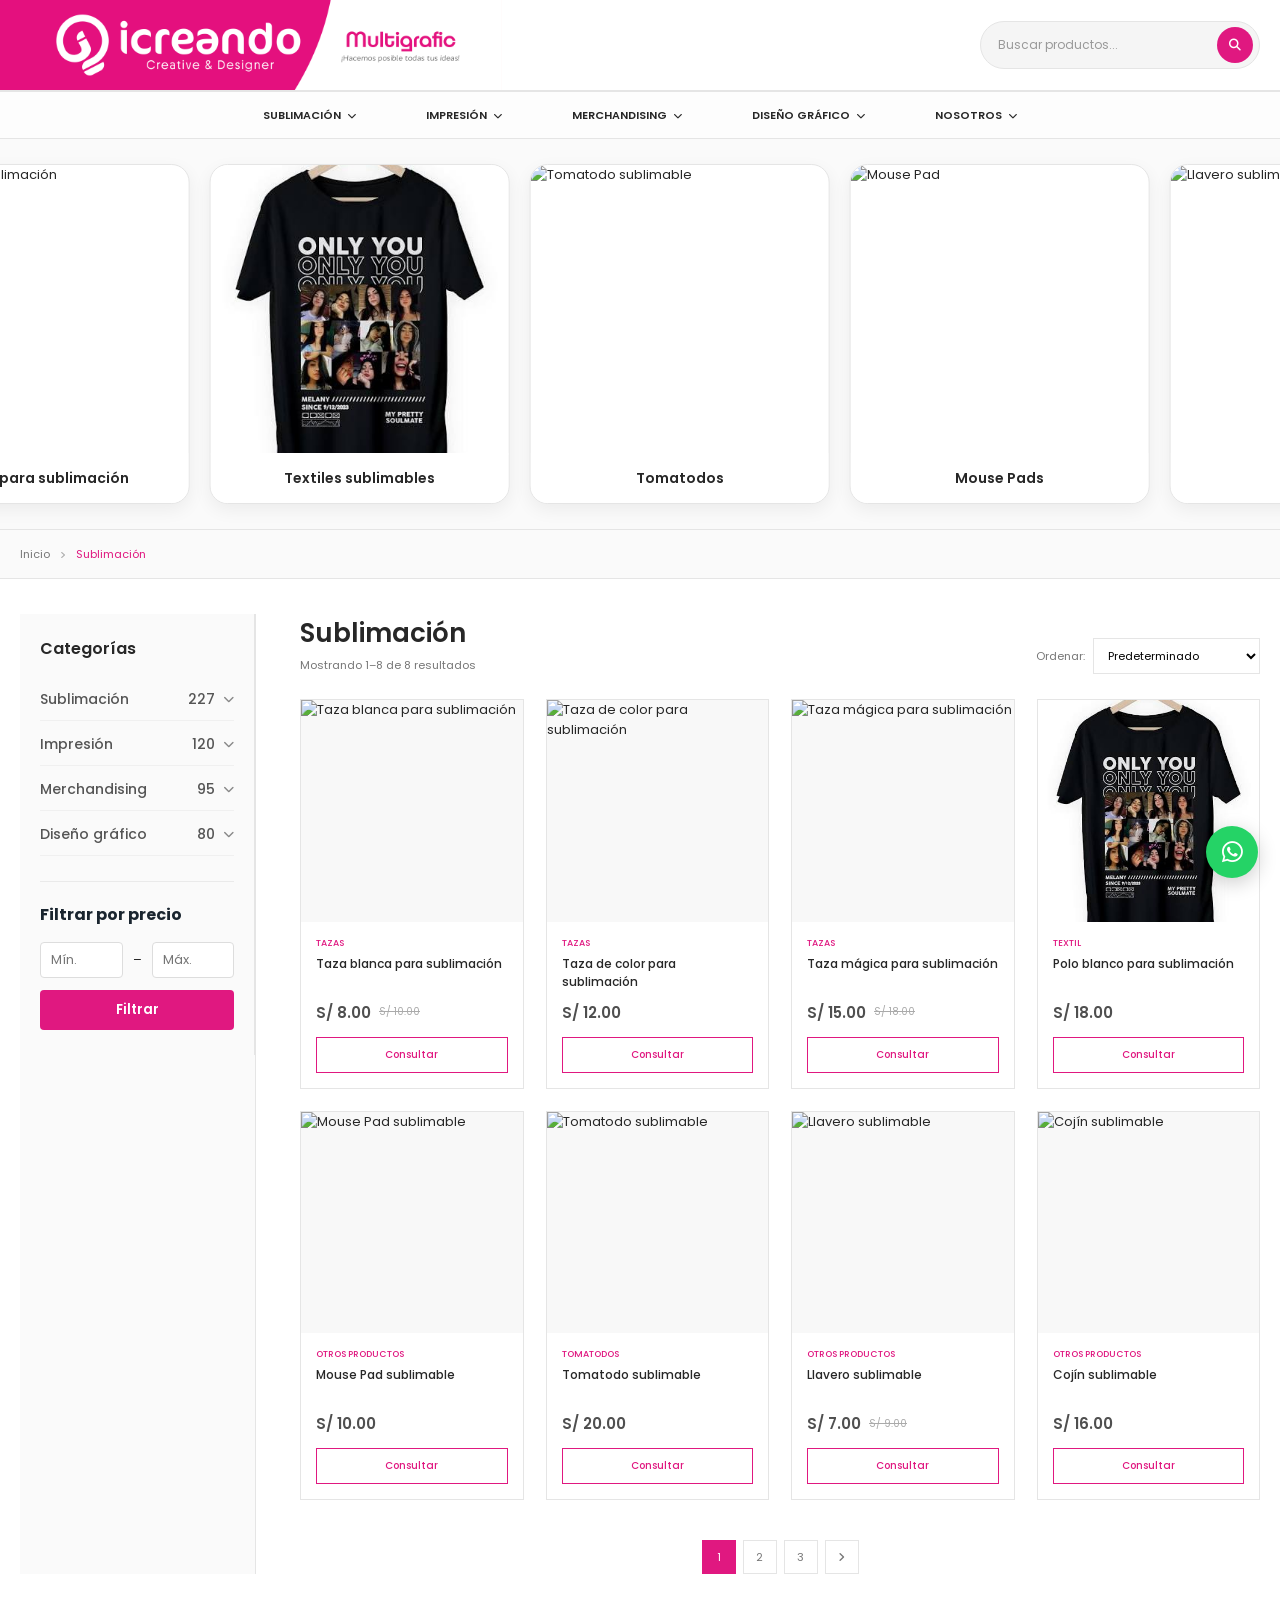
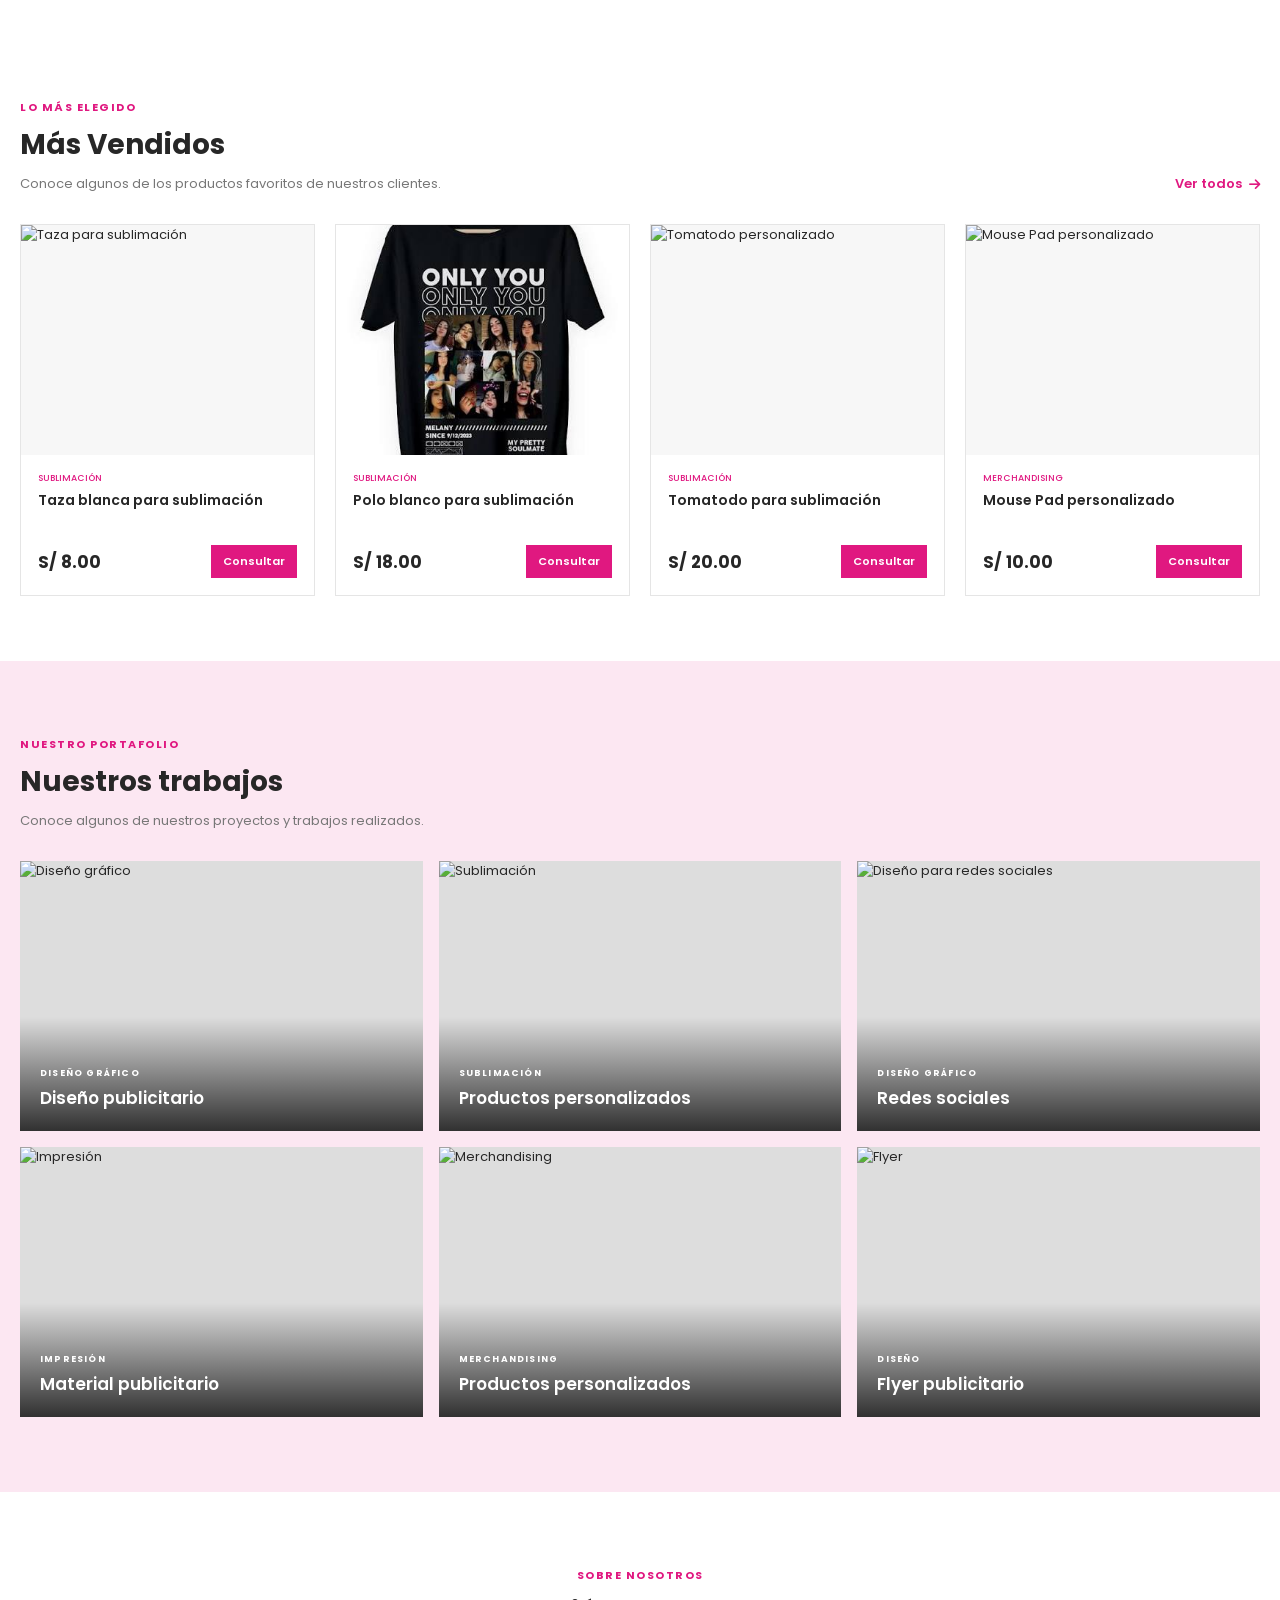
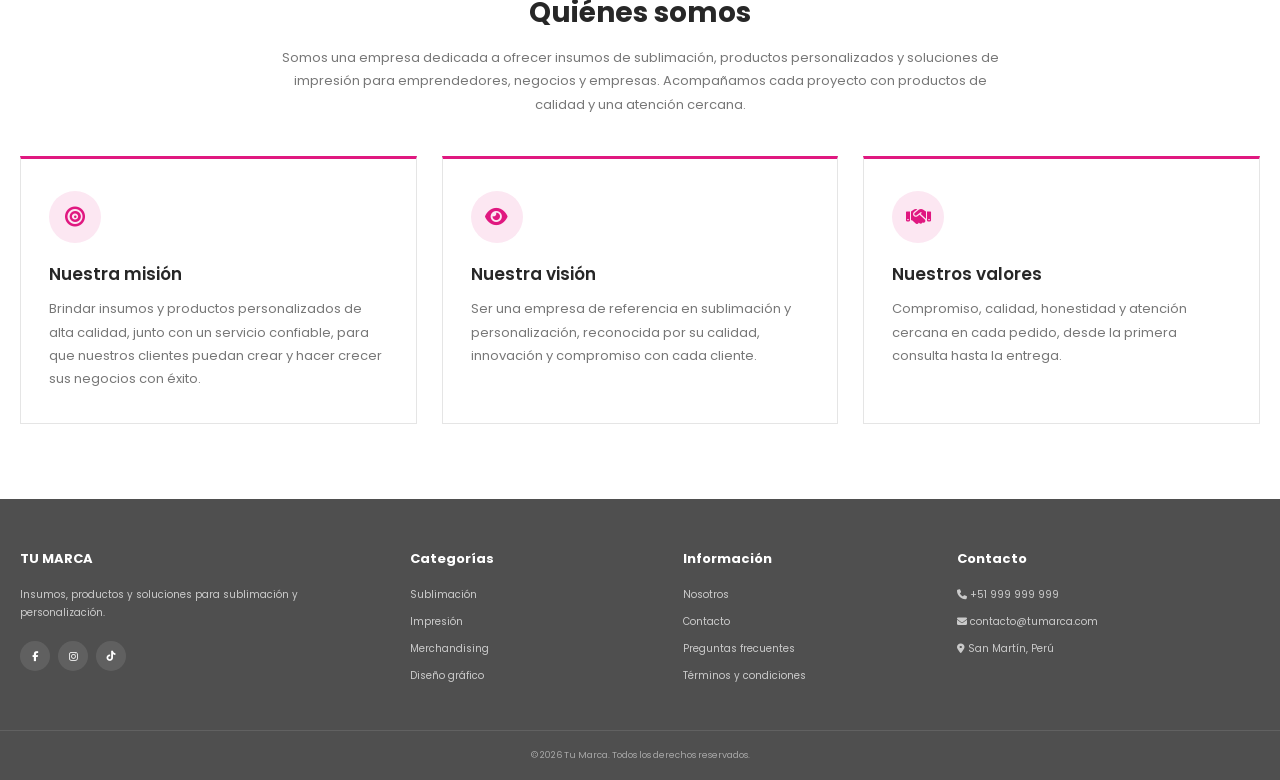
==== index.html @ 289fc84d "Rename index (2).html to index.html" ====
<!DOCTYPE html>
<html lang="es">

<head>
    <meta charset="UTF-8">
    <meta name="viewport" content="width=device-width, initial-scale=1.0">

    <title>Sublimación | Tu Marca</title>

    <!-- =====================================================
         GOOGLE FONTS
    ====================================================== -->
    <link rel="preconnect" href="https://fonts.googleapis.com">
    <link rel="preconnect" href="https://fonts.gstatic.com" crossorigin>

    <link
        href="https://fonts.googleapis.com/css2?family=Poppins:wght@300;400;500;600;700&display=swap"
        rel="stylesheet"
    >

    <!-- =====================================================
         FONT AWESOME
    ====================================================== -->
    <link
        rel="stylesheet"
        href="https://cdnjs.cloudflare.com/ajax/libs/font-awesome/6.5.2/css/all.min.css"
    >

    <!-- =====================================================
         CSS
    ====================================================== -->
    <link rel="stylesheet" href="style.css">
</head>


<body>

<!-- =====================================================
     HEADER
===================================================== -->

<header class="header">

    <div class="container header-content-simple">

        <a href="#" class="logo">
            <img
                src="Banner-03.jpg (1).jpeg"
                alt="Tu Marca"
            >
        </a>

        <div class="header-actions">

            <div class="search-box">

                <input
                    type="text"
                    id="searchInput"
                    placeholder="Buscar productos..."
                    autocomplete="off"
                >

                <button
                    id="openSearch"
                    class="search-button"
                    type="button"
                    aria-label="Buscar"
                >
                    <i class="fa-solid fa-magnifying-glass"></i>
                </button>

            </div>

        </div>

    </div>

</header>


<!-- =====================================================
     MENÚ PRINCIPAL
===================================================== -->

<button class="mobile-menu-btn" id="mobileMenuBtn" type="button" aria-label="Abrir menú">
    <i class="fa-solid fa-bars"></i>
</button>

<nav class="main-nav" id="mainNav">

    <!-- CABECERA DEL PANEL MÓVIL: buscador + cerrar -->

    <div class="drawer-top">

        <form class="drawer-search" id="drawerSearchForm" role="search">

            <input
                type="search"
                id="drawerSearchInput"
                placeholder="Buscar productos..."
                autocomplete="off"
                aria-label="Buscar productos"
            >

            <button type="submit" aria-label="Buscar">
                <i class="fa-solid fa-magnifying-glass"></i>
            </button>

        </form>

        <button
            type="button"
            class="drawer-close"
            id="drawerClose"
            aria-label="Cerrar menú"
        >
            <i class="fa-solid fa-xmark"></i>
        </button>

    </div>


    <!-- SUBLIMACIÓN -->

    <div class="nav-dropdown">

        <a href="#" class="dropdown-toggle">
            SUBLIMACIÓN
            <i class="fa-solid fa-chevron-down"></i>
        </a>

        <div class="dropdown-menu">

            <a href="#" data-category="tazas">
                Tazas blancas y de color
            </a>

            <a href="#" data-category="textil">
                Productos textiles
            </a>

            <a href="#" data-category="tomatodos">
                Tomatodos
            </a>

            <a href="#" data-category="otros">
                Otros productos
            </a>

        </div>

    </div>


    <!-- IMPRESIÓN -->

    <div class="nav-dropdown">

        <a href="#" class="dropdown-toggle">
            IMPRESIÓN
            <i class="fa-solid fa-chevron-down"></i>
        </a>

        <div class="dropdown-menu">

            <a href="#" data-category="tarjetas">
                Tarjetas
            </a>

            <a href="#" data-category="flyers">
                Flyers
            </a>

            <a href="#" data-category="banners">
                Banners
            </a>

            <a href="#" data-category="stickers">
                Stickers
            </a>

        </div>

    </div>


    <!-- MERCHANDISING -->

    <div class="nav-dropdown">

        <a href="#" class="dropdown-toggle">
            MERCHANDISING
            <i class="fa-solid fa-chevron-down"></i>
        </a>

        <div class="dropdown-menu">

            <a href="#" data-category="llaveros">
                Llaveros
            </a>

            <a href="#" data-category="pines">
                Pines y botones
            </a>

            <a href="#" data-category="mousepads">
                Mouse Pads
            </a>

            <a href="#" data-category="merchandising">
                Otros productos
            </a>

        </div>

    </div>


    <!-- DISEÑO GRÁFICO -->

    <div class="nav-dropdown">

        <a href="#" class="dropdown-toggle">
            DISEÑO GRÁFICO
            <i class="fa-solid fa-chevron-down"></i>
        </a>

        <div class="dropdown-menu">

            <a href="#" data-category="logos">
                Logos
            </a>

            <a href="#" data-category="publicidad">
                Publicidad
            </a>

            <a href="#" data-category="redes-sociales">
                Redes sociales
            </a>

            <a href="#" data-category="editorial">
                Diseño editorial
            </a>

        </div>

    </div>

    <!-- NOSOTROS -->

    <div class="nav-dropdown">

        <a href="#nosotros" class="dropdown-toggle" data-scroll="nosotros">
            NOSOTROS
            <i class="fa-solid fa-chevron-down"></i>
        </a>

        <div class="dropdown-menu">

            <a href="#nosotros" data-scroll="nosotros">
                Quiénes somos
            </a>

            <a href="#mision" data-scroll="mision">
                Nuestra misión
            </a>

            <a href="#vision" data-scroll="vision">
                Nuestra visión
            </a>

        </div>

    </div>


    <!-- REDES SOCIALES (solo visibles en el panel móvil) -->

    <div class="drawer-social">

        <a href="#" aria-label="Facebook">
            <i class="fa-brands fa-facebook-f"></i>
        </a>

        <a href="#" aria-label="Instagram">
            <i class="fa-brands fa-instagram"></i>
        </a>

        <a href="#" aria-label="TikTok">
            <i class="fa-brands fa-tiktok"></i>
        </a>

    </div>

</nav>

<!-- Fondo oscuro detrás del panel móvil -->
<div class="menu-overlay" id="menuOverlay"></div>



<!-- =====================================================
     PANEL DE BÚSQUEDA
===================================================== -->

<div class="search-panel" id="searchPanel">

    <div class="container search-container">

        <div class="search-input-wrapper">

            <i class="fa-solid fa-magnifying-glass"></i>

            <input
                type="text"
                id="searchPanelInput"
                placeholder="Buscar producto..."
                autocomplete="off"
            >

        </div>

        <button
            id="closeSearch"
            type="button"
            aria-label="Cerrar búsqueda"
        >
            <i class="fa-solid fa-xmark"></i>
        </button>

    </div>

    <div
        class="container search-results"
        id="searchResults"
    ></div>

</div>


<!-- =====================================================
     REEL DE PRODUCTOS
===================================================== -->

<section class="products-reel-section">

    <div class="reel-track">

        <div class="reel-item">
            <img
                src="https://loremflickr.com/600/600/mug,printing"
                alt="Taza para sublimación"
            >
            <span>Tazas para sublimación</span>
        </div>

        <div class="reel-item">
            <img
                src="images.jpeg"
                alt="Polo sublimable"
            >
            <span>Textiles sublimables</span>
        </div>

        <div class="reel-item">
            <img
                src="https://copex.com.pe/wp-content/uploads/2025/03/01-00081.jpg"
                alt="Tomatodo sublimable"
            >
            <span>Tomatodos</span>
        </div>

        <div class="reel-item">
            <img
                src="https://loremflickr.com/600/600/mousepad,computer"
                alt="Mouse Pad"
            >
            <span>Mouse Pads</span>
        </div>

        <div class="reel-item">
            <img
                src="https://loremflickr.com/600/600/keychain,printing"
                alt="Llavero sublimable"
            >
            <span>Llaveros</span>
        </div>

        <div class="reel-item">
            <img
                src="https://loremflickr.com/600/600/printing,machine"
                alt="Máquina de sublimación"
            >
            <span>Máquinas de sublimación</span>
        </div>


        <!-- DUPLICADOS -->

        <div class="reel-item">
            <img
                src="https://loremflickr.com/600/600/mug,printing"
                alt="Taza para sublimación"
            >
            <span>Tazas para sublimación</span>
        </div>

        <div class="reel-item">
            <img
                src="https://loremflickr.com/600/600/tshirt,printing"
                alt="Polo sublimable"
            >
            <span>Textiles sublimables</span>
        </div>

        <div class="reel-item">
            <img
                src="https://loremflickr.com/600/600/waterbottle,printing"
                alt="Tomatodo sublimable"
            >
            <span>Tomatodos</span>
        </div>

        <div class="reel-item">
            <img
                src="https://loremflickr.com/600/600/mousepad,computer"
                alt="Mouse Pad"
            >
            <span>Mouse Pads</span>
        </div>

        <div class="reel-item">
            <img
                src="https://loremflickr.com/600/600/keychain,printing"
                alt="Llavero sublimable"
            >
            <span>Llaveros</span>
        </div>

        <div class="reel-item">
            <img
                src="https://loremflickr.com/600/600/printing,machine"
                alt="Máquina de sublimación"
            >
            <span>Máquinas de sublimación</span>
        </div>

    </div>

</section>


<!-- =====================================================
     BREADCRUMB
===================================================== -->

<section class="breadcrumb-section">

    <div class="container breadcrumb">

        <a href="#">
            Inicio
        </a>

        <i class="fa-solid fa-angle-right"></i>

        <span>
            Sublimación
        </span>

    </div>

</section>


<!-- =====================================================
     CONTENIDO PRINCIPAL
===================================================== -->

<main class="container main-layout">


    <!-- =================================================
         SIDEBAR
    ================================================== -->

    <aside class="sidebar">

        <h3>
            Categorías
        </h3>


        <ul class="category-list">

            <!-- SUBLIMACIÓN -->

            <li class="category-parent">

                <div class="category-toggle">

                    <span>Sublimación</span>

                    <span>227</span>

                    <i class="fa-solid fa-chevron-down toggle-arrow"></i>

                </div>

                <ul class="sub-category-list">

                    <li>
                        <a href="#" data-category="tazas">
                            Tazas blancas y de color
                            <span>35</span>
                        </a>
                    </li>

                    <li>
                        <a href="#" data-category="textil">
                            Productos textiles
                            <span>28</span>
                        </a>
                    </li>

                    <li>
                        <a href="#" data-category="tomatodos">
                            Tomatodos
                            <span>17</span>
                        </a>
                    </li>

                    <li>
                        <a href="#" data-category="otros">
                            Otros productos
                            <span>42</span>
                        </a>
                    </li>

                </ul>

            </li>


            <!-- IMPRESIÓN -->

            <li class="category-parent">

                <div class="category-toggle">

                    <span>Impresión</span>

                    <span>120</span>

                    <i class="fa-solid fa-chevron-down toggle-arrow"></i>

                </div>

                <ul class="sub-category-list">

                    <li>
                        <a href="#" data-category="tarjetas">
                            Tarjetas
                            <span>25</span>
                        </a>
                    </li>

                    <li>
                        <a href="#" data-category="flyers">
                            Flyers
                            <span>30</span>
                        </a>
                    </li>

                    <li>
                        <a href="#" data-category="banners">
                            Banners
                            <span>20</span>
                        </a>
                    </li>

                    <li>
                        <a href="#" data-category="stickers">
                            Stickers
                            <span>45</span>
                        </a>
                    </li>

                </ul>

            </li>


            <!-- MERCHANDISING -->

            <li class="category-parent">

                <div class="category-toggle">

                    <span>Merchandising</span>

                    <span>95</span>

                    <i class="fa-solid fa-chevron-down toggle-arrow"></i>

                </div>

                <ul class="sub-category-list">

                    <li>
                        <a href="#" data-category="llaveros">
                            Llaveros
                            <span>20</span>
                        </a>
                    </li>

                    <li>
                        <a href="#" data-category="pines">
                            Pines y botones
                            <span>18</span>
                        </a>
                    </li>

                    <li>
                        <a href="#" data-category="mousepads">
                            Mouse Pads
                            <span>22</span>
                        </a>
                    </li>

                    <li>
                        <a href="#" data-category="merchandising">
                            Otros productos
                            <span>35</span>
                        </a>
                    </li>

                </ul>

            </li>


            <!-- DISEÑO GRÁFICO -->

            <li class="category-parent">

                <div class="category-toggle">

                    <span>Diseño gráfico</span>

                    <span>80</span>

                    <i class="fa-solid fa-chevron-down toggle-arrow"></i>

                </div>

                <ul class="sub-category-list">

                    <li>
                        <a href="#" data-category="logos">
                            Logos
                            <span>20</span>
                        </a>
                    </li>

                    <li>
                        <a href="#" data-category="publicidad">
                            Publicidad
                            <span>25</span>
                        </a>
                    </li>

                    <li>
                        <a href="#" data-category="redes-sociales">
                            Redes sociales
                            <span>20</span>
                        </a>
                    </li>

                    <li>
                        <a href="#" data-category="editorial">
                            Diseño editorial
                            <span>15</span>
                        </a>
                    </li>

                </ul>

            </li>

        </ul>


        <!-- =================================================
             FILTRO POR PRECIO
        ================================================== -->

        <div class="price-filter-section">

            <h3>
                Filtrar por precio
            </h3>

            <div class="price-inputs">

                <input
                    type="number"
                    id="priceMin"
                    placeholder="Mín."
                >

                <span>–</span>

                <input
                    type="number"
                    id="priceMax"
                    placeholder="Máx."
                >

            </div>

            <button
                type="button"
                id="filterPriceBtn"
                class="btn-filtrar"
            >
                Filtrar
            </button>

        </div>

    </aside>


    <!-- =================================================
         PRODUCTOS
    ================================================== -->

    <section class="products-section">

        <!-- ENCABEZADO -->

        <div class="category-header">

            <div>

                <h1>
                    Sublimación
                </h1>

                <p id="resultsCount">
                    Mostrando productos
                </p>

            </div>

            <div class="sort-box">

                <label for="sortProducts">
                    Ordenar:
                </label>

                <select id="sortProducts">

                    <option value="default">
                        Predeterminado
                    </option>

                    <option value="price-low">
                        Precio: menor a mayor
                    </option>

                    <option value="price-high">
                        Precio: mayor a menor
                    </option>

                    <option value="name">
                        Nombre
                    </option>

                </select>

            </div>

        </div>


        <!-- GRID DE PRODUCTOS -->

        <div
            class="products-grid"
            id="productsGrid"
        >

            <!-- PRODUCTO 1 -->

            <article
                class="product-card"
                data-category="tazas"
                data-price="8"
                data-name="Taza blanca para sublimación"
            >

                <div class="product-image">

                    <img
                        src="https://loremflickr.com/800/800/mug,white"
                        alt="Taza blanca para sublimación"
                    >

                </div>

                <div class="product-info">

                    <span class="product-category">
                        Tazas
                    </span>

                    <h2>
                        Taza blanca para sublimación
                    </h2>

                    <div class="product-price">

                        <strong>
                            S/ 8.00
                        </strong>

                        <del>
                            S/ 10.00
                        </del>

                    </div>

                    <button
                        class="consult-button"
                        onclick="consultProduct('Taza blanca para sublimación')"
                    >
                        Consultar
                    </button>

                </div>

            </article>


            <!-- PRODUCTO 2 -->

            <article
                class="product-card"
                data-category="tazas"
                data-price="12"
                data-name="Taza de color para sublimación"
            >

                <div class="product-image">

                    <img
                        src="https://loremflickr.com/800/800/mug,colorful"
                        alt="Taza de color para sublimación"
                    >

                </div>

                <div class="product-info">

                    <span class="product-category">
                        Tazas
                    </span>

                    <h2>
                        Taza de color para sublimación
                    </h2>

                    <div class="product-price">

                        <strong>
                            S/ 12.00
                        </strong>

                    </div>

                    <button
                        class="consult-button"
                        onclick="consultProduct('Taza de color para sublimación')"
                    >
                        Consultar
                    </button>

                </div>

            </article>


            <!-- PRODUCTO 3 -->

            <article
                class="product-card"
                data-category="tazas"
                data-price="15"
                data-name="Taza mágica para sublimación"
            >

                <div class="product-image">

                    <img
                        src="https://loremflickr.com/800/800/mug,black"
                        alt="Taza mágica para sublimación"
                    >

                </div>

                <div class="product-info">

                    <span class="product-category">
                        Tazas
                    </span>

                    <h2>
                        Taza mágica para sublimación
                    </h2>

                    <div class="product-price">

                        <strong>
                            S/ 15.00
                        </strong>

                        <del>
                            S/ 18.00
                        </del>

                    </div>

                    <button
                        class="consult-button"
                        onclick="consultProduct('Taza mágica para sublimación')"
                    >
                        Consultar
                    </button>

                </div>

            </article>


            <!-- PRODUCTO 4 -->

            <article
                class="product-card"
                data-category="textil"
                data-price="18"
                data-name="Polo blanco para sublimación"
            >

                <div class="product-image">

                    <img
                        src="images.jpeg"
                        alt="Polo blanco para sublimación"
                    >

                </div>

                <div class="product-info">

                    <span class="product-category">
                        Textil
                    </span>

                    <h2>
                        Polo blanco para sublimación
                    </h2>

                    <div class="product-price">

                        <strong>
                            S/ 18.00
                        </strong>

                    </div>

                    <button
                        class="consult-button"
                        onclick="consultProduct('Polo blanco para sublimación')"
                    >
                        Consultar
                    </button>

                </div>

            </article>


            <!-- PRODUCTO 5 -->

            <article
                class="product-card"
                data-category="otros"
                data-price="10"
                data-name="Mouse Pad sublimable"
            >

                <div class="product-image">

                    <img
                        src="https://loremflickr.com/800/800/mousepad,computer"
                        alt="Mouse Pad sublimable"
                    >

                </div>

                <div class="product-info">

                    <span class="product-category">
                        Otros productos
                    </span>

                    <h2>
                        Mouse Pad sublimable
                    </h2>

                    <div class="product-price">

                        <strong>
                            S/ 10.00
                        </strong>

                    </div>

                    <button
                        class="consult-button"
                        onclick="consultProduct('Mouse Pad sublimable')"
                    >
                        Consultar
                    </button>

                </div>

            </article>


            <!-- PRODUCTO 6 -->

            <article
                class="product-card"
                data-category="tomatodos"
                data-price="20"
                data-name="Tomatodo sublimable"
            >

                <div class="product-image">

                    <img
                        src="https://loremflickr.com/800/800/waterbottle,printing"
                        alt="Tomatodo sublimable"
                    >

                </div>

                <div class="product-info">

                    <span class="product-category">
                        Tomatodos
                    </span>

                    <h2>
                        Tomatodo sublimable
                    </h2>

                    <div class="product-price">

                        <strong>
                            S/ 20.00
                        </strong>

                    </div>

                    <button
                        class="consult-button"
                        onclick="consultProduct('Tomatodo sublimable')"
                    >
                        Consultar
                    </button>

                </div>

            </article>


            <!-- PRODUCTO 7 -->

            <article
                class="product-card"
                data-category="otros"
                data-price="7"
                data-name="Llavero sublimable"
            >

                <div class="product-image">

                    <img
                        src="https://loremflickr.com/800/800/keychain,printing"
                        alt="Llavero sublimable"
                    >

                </div>

                <div class="product-info">

                    <span class="product-category">
                        Otros productos
                    </span>

                    <h2>
                        Llavero sublimable
                    </h2>

                    <div class="product-price">

                        <strong>
                            S/ 7.00
                        </strong>

                        <del>
                            S/ 9.00
                        </del>

                    </div>

                    <button
                        class="consult-button"
                        onclick="consultProduct('Llavero sublimable')"
                    >
                        Consultar
                    </button>

                </div>

            </article>


            <!-- PRODUCTO 8 -->

            <article
                class="product-card"
                data-category="otros"
                data-price="16"
                data-name="Cojín sublimable"
            >

                <div class="product-image">

                    <img
                        src="https://loremflickr.com/800/800/pillow,printing"
                        alt="Cojín sublimable"
                    >

                </div>

                <div class="product-info">

                    <span class="product-category">
                        Otros productos
                    </span>

                    <h2>
                        Cojín sublimable
                    </h2>

                    <div class="product-price">

                        <strong>
                            S/ 16.00
                        </strong>

                    </div>

                    <button
                        class="consult-button"
                        onclick="consultProduct('Cojín sublimable')"
                    >
                        Consultar
                    </button>

                </div>

            </article>

        </div>


        <!-- =================================================
             MODAL DE VISTA PREVIA
        ================================================== -->

        <div
            class="quick-view-modal"
            id="quickViewModal"
        >

            <div
                class="modal-overlay"
                id="closeModalOverlay"
            ></div>

            <div class="modal-content">

                <button
                    class="modal-close"
                    id="closeModalBtn"
                    type="button"
                    aria-label="Cerrar"
                >
                    <i class="fa-solid fa-xmark"></i>
                </button>

                <div
                    class="modal-body"
                    id="modalBodyContent"
                ></div>

            </div>

        </div>


        <!-- =================================================
             PAGINACIÓN
        ================================================== -->

        <div class="pagination">

            <button class="active">
                1
            </button>

            <button>
                2
            </button>

            <button>
                3
            </button>

            <button>
                <i class="fa-solid fa-angle-right"></i>
            </button>

        </div>

    </section>

</main>


<!-- =====================================================
     MÁS VENDIDOS
===================================================== -->

<section class="featured-section">

    <div class="container">

        <div class="featured-header">

            <div>

                <span class="section-label">
                    LO MÁS ELEGIDO
                </span>

                <h2>
                    Más Vendidos
                </h2>

                <p>
                    Conoce algunos de los productos favoritos de nuestros clientes.
                </p>

            </div>

            <a href="#" class="view-all">

                Ver todos

                <i class="fa-solid fa-arrow-right"></i>

            </a>

        </div>


        <div class="featured-products">


            <!-- PRODUCTO DESTACADO 1 -->

            <div class="featured-card">

                <div class="featured-image">

                    <img
                        src="mug.jpg"
                        alt="Taza para sublimación"
                    >

                </div>

                <div class="featured-info">

                    <span class="product-category">
                        SUBLIMACIÓN
                    </span>

                    <h3>
                        Taza blanca para sublimación
                    </h3>

                    <div class="featured-bottom">

                        <strong>
                            S/ 8.00
                        </strong>

                        <button
                            onclick="consultProduct('Taza blanca para sublimación')"
                        >
                            Consultar
                        </button>

                    </div>

                </div>

            </div>


            <!-- PRODUCTO DESTACADO 2 -->

            <div class="featured-card">

                <div class="featured-image">

                    <img
                        src="images.jpeg"
                        alt="Polo para sublimación"
                    >

                </div>

                <div class="featured-info">

                    <span class="product-category">
                        SUBLIMACIÓN
                    </span>

                    <h3>
                        Polo blanco para sublimación
                    </h3>

                    <div class="featured-bottom">

                        <strong>
                            S/ 18.00
                        </strong>

                        <button
                            onclick="consultProduct('Polo blanco para sublimación')"
                        >
                            Consultar
                        </button>

                    </div>

                </div>

            </div>


            <!-- PRODUCTO DESTACADO 3 -->

            <div class="featured-card">

                <div class="featured-image">

                    <img
                        src="copex.jpg"
                        alt="Tomatodo personalizado"
                    >

                </div>

                <div class="featured-info">

                    <span class="product-category">
                        SUBLIMACIÓN
                    </span>

                    <h3>
                        Tomatodo para sublimación
                    </h3>

                    <div class="featured-bottom">

                        <strong>
                            S/ 20.00
                        </strong>

                        <button
                            onclick="consultProduct('Tomatodo para sublimación')"
                        >
                            Consultar
                        </button>

                    </div>

                </div>

            </div>


            <!-- PRODUCTO DESTACADO 4 -->

            <div class="featured-card">

                <div class="featured-image">

                    <img
                        src="mousepad.jpg"
                        alt="Mouse Pad personalizado"
                    >

                </div>

                <div class="featured-info">

                    <span class="product-category">
                        MERCHANDISING
                    </span>

                    <h3>
                        Mouse Pad personalizado
                    </h3>

                    <div class="featured-bottom">

                        <strong>
                            S/ 10.00
                        </strong>

                        <button
                            onclick="consultProduct('Mouse Pad personalizado')"
                        >
                            Consultar
                        </button>

                    </div>

                </div>

            </div>

        </div>

    </div>

</section>


<!-- =====================================================
     NUESTROS TRABAJOS
===================================================== -->

<section class="works-section">

    <div class="container">

        <div class="works-header">

            <div>

                <span class="section-label">
                    NUESTRO PORTAFOLIO
                </span>

                <h2>
                    Nuestros trabajos
                </h2>

                <p>
                    Conoce algunos de nuestros proyectos y trabajos realizados.
                </p>

            </div>

        </div>


        <div class="works-grid">


            <div class="work-item">

                <img
                    src="trabajo-1.jpg"
                    alt="Diseño gráfico"
                >

                <div class="work-overlay">

                    <span>
                        DISEÑO GRÁFICO
                    </span>

                    <h3>
                        Diseño publicitario
                    </h3>

                </div>

            </div>


            <div class="work-item">

                <img
                    src="trabajo-2.jpg"
                    alt="Sublimación"
                >

                <div class="work-overlay">

                    <span>
                        SUBLIMACIÓN
                    </span>

                    <h3>
                        Productos personalizados
                    </h3>

                </div>

            </div>


            <div class="work-item">

                <img
                    src="trabajo-3.jpg"
                    alt="Diseño para redes sociales"
                >

                <div class="work-overlay">

                    <span>
                        DISEÑO GRÁFICO
                    </span>

                    <h3>
                        Redes sociales
                    </h3>

                </div>

            </div>


            <div class="work-item">

                <img
                    src="trabajo-4.jpg"
                    alt="Impresión"
                >

                <div class="work-overlay">

                    <span>
                        IMPRESIÓN
                    </span>

                    <h3>
                        Material publicitario
                    </h3>

                </div>

            </div>


            <div class="work-item">

                <img
                    src="trabajo-5.jpg"
                    alt="Merchandising"
                >

                <div class="work-overlay">

                    <span>
                        MERCHANDISING
                    </span>

                    <h3>
                        Productos personalizados
                    </h3>

                </div>

            </div>


            <div class="work-item">

                <img
                    src="trabajo-6.jpg"
                    alt="Flyer"
                >

                <div class="work-overlay">

                    <span>
                        DISEÑO
                    </span>

                    <h3>
                        Flyer publicitario
                    </h3>

                </div>

            </div>

        </div>

    </div>

</section>


<!-- =====================================================
     SOBRE NOSOTROS / MISIÓN / VISIÓN
===================================================== -->

<section class="about-section" id="nosotros">

    <div class="container">

        <div class="about-header">

            <span class="section-label">
                SOBRE NOSOTROS
            </span>

            <h2>
                Quiénes somos
            </h2>

            <p>
                Somos una empresa dedicada a ofrecer insumos de sublimación,
                productos personalizados y soluciones de impresión para
                emprendedores, negocios y empresas. Acompañamos cada proyecto
                con productos de calidad y una atención cercana.
            </p>

        </div>


        <div class="about-grid">

            <div class="about-card" id="mision">

                <div class="about-icon">
                    <i class="fa-solid fa-bullseye"></i>
                </div>

                <h3>
                    Nuestra misión
                </h3>

                <p>
                    Brindar insumos y productos personalizados de alta calidad,
                    junto con un servicio confiable, para que nuestros clientes
                    puedan crear y hacer crecer sus negocios con éxito.
                </p>

            </div>


            <div class="about-card" id="vision">

                <div class="about-icon">
                    <i class="fa-solid fa-eye"></i>
                </div>

                <h3>
                    Nuestra visión
                </h3>

                <p>
                    Ser una empresa de referencia en sublimación y
                    personalización, reconocida por su calidad, innovación y
                    compromiso con cada cliente.
                </p>

            </div>


            <div class="about-card">

                <div class="about-icon">
                    <i class="fa-solid fa-handshake"></i>
                </div>

                <h3>
                    Nuestros valores
                </h3>

                <p>
                    Compromiso, calidad, honestidad y atención cercana en cada
                    pedido, desde la primera consulta hasta la entrega.
                </p>

            </div>

        </div>

    </div>

</section>


<!-- =====================================================
     FOOTER
===================================================== -->

<footer class="footer">

    <div class="container footer-grid">


        <!-- COLUMNA 1 -->

        <div class="footer-column">

            <h3>
                TU MARCA
            </h3>

            <p>
                Insumos, productos y soluciones para
                sublimación y personalización.
            </p>

            <div class="social-links">

                <a href="#" aria-label="Facebook">
                    <i class="fa-brands fa-facebook-f"></i>
                </a>

                <a href="#" aria-label="Instagram">
                    <i class="fa-brands fa-instagram"></i>
                </a>

                <a href="#" aria-label="TikTok">
                    <i class="fa-brands fa-tiktok"></i>
                </a>

            </div>

        </div>


        <!-- COLUMNA 2 -->

        <div class="footer-column">

            <h3>
                Categorías
            </h3>

            <a href="#">
                Sublimación
            </a>

            <a href="#">
                Impresión
            </a>

            <a href="#">
                Merchandising
            </a>

            <a href="#">
                Diseño gráfico
            </a>

        </div>


        <!-- COLUMNA 3 -->

        <div class="footer-column">

            <h3>
                Información
            </h3>

            <a href="#">
                Nosotros
            </a>

            <a href="#">
                Contacto
            </a>

            <a href="#">
                Preguntas frecuentes
            </a>

            <a href="#">
                Términos y condiciones
            </a>

        </div>


        <!-- COLUMNA 4 -->

        <div class="footer-column">

            <h3>
                Contacto
            </h3>

            <p>
                <i class="fa-solid fa-phone"></i>
                +51 999 999 999
            </p>

            <p>
                <i class="fa-solid fa-envelope"></i>
                contacto@tumarca.com
            </p>

            <p>
                <i class="fa-solid fa-location-dot"></i>
                San Martín, Perú
            </p>

        </div>

    </div>


    <!-- COPYRIGHT -->

    <div class="footer-bottom">

        <div class="container">

            <p>
                © 2026 Tu Marca. Todos los derechos reservados.
            </p>

        </div>

    </div>

</footer>


<!-- =====================================================
     WHATSAPP
===================================================== -->

<a
    href="https://wa.me/51999999999"
    class="whatsapp-float"
    target="_blank"
    aria-label="WhatsApp"
>

    <i class="fa-brands fa-whatsapp"></i>

</a>


<!-- =====================================================
     JAVASCRIPT
===================================================== -->

<script src="script.js"></script>

</body>

</html>
---- style.css ----
/* =====================================================
   VARIABLES
===================================================== */

:root {
    --primary: #E01880;
    --primary-dark: #4F4F4F;
    --primary-light: #fce7f2;
    --text: #272727;
    --gray: #777;
    --light-gray: #f7f7f7;
    --border: #e5e5e5;
    --white: #ffffff;
    --container: 1240px;
}


/* =====================================================
   RESET
===================================================== */

* {
    margin: 0;
    padding: 0;
    box-sizing: border-box;
}

html {
    scroll-behavior: auto;
}

body {
    font-family: "Poppins", sans-serif;
    color: var(--text);
    background: var(--white);
    font-size: 13px;
}

a {
    color: inherit;
    text-decoration: none;
}

button,
input,
select {
    font-family: inherit;
}

button {
    cursor: pointer;
}

img {
    max-width: 100%;
    display: block;
}


/* =====================================================
   CONTENEDOR
===================================================== */

.container {
    width: min(var(--container), calc(100% - 40px));
    margin: 0 auto;
}


/* =====================================================
   HEADER
===================================================== */

.header {
    background: var(--white);
    border-bottom: 1px solid var(--border);
    position: relative;
    z-index: 100;
}

.header-content-simple {
    width: 100%;
    max-width: none;
    min-height: 75px;
    display: flex;
    align-items: center;
    justify-content: space-between;
    padding: 0 20px 0 0;
    margin: 0;
}


/* =====================================================
   LOGO / BANNER
===================================================== */

.logo {
    display: flex;
    align-items: center;
    width: max-content;
    margin-left: 0;
}

.logo img {
    width: auto;
    height: 90px;
    max-height: 90px;
    object-fit: contain;
}

.logo-sub {
    color: var(--primary-dark);
    font-size: 5px;
    font-weight: 600;
    letter-spacing: 3px;
    margin-top: 5px;
}


/* =====================================================
   BUSCADOR DEL HEADER
===================================================== */

.header-actions {
    width: 280px;
    margin-left: auto;
    margin-right: 0;
}

.search-box {
    width: 280px;
    height: 48px;
    display: flex;
    align-items: center;
    background: #f5f5f5;
    border: 1px solid var(--border);
    border-radius: 24px;
    padding-left: 17px;
    padding-right: 6px;
    transition: background 0.2s ease, border-color 0.2s ease;
}

.search-box:focus-within {
    border-color: var(--primary);
    background: var(--white);
}

.search-box input {
    width: 100%;
    border: none;
    outline: none;
    background: transparent;
    font-size: 12px;
    color: var(--text);
}

.search-box input::placeholder {
    color: #999;
}

.search-button {
    width: 36px;
    min-width: 36px;
    height: 36px;
    border: none;
    border-radius: 50%;
    display: flex;
    align-items: center;
    justify-content: center;
    background: var(--primary);
    color: var(--white);
    font-size: 12px;
    transition: background 0.2s ease;
}

.search-button:hover {
    background: var(--primary-dark);
}


/* =====================================================
   MENÚ PRINCIPAL
===================================================== */

.main-nav {
    width: 100%;
    height: 48px;
    background: #fdfdfd;
    border-top: 1px solid var(--border);
    border-bottom: 1px solid var(--border);

    display: flex;
    align-items: center;
    justify-content: center;
    gap: 50px;

    position: relative;
    z-index: 90;
}

.main-nav > a,
.main-nav .dropdown-toggle {
    display: flex;
    align-items: center;
    gap: 6px;
    padding: 0 10px;
    color: var(--text);
    font-size: 11px;
    font-weight: 600;
    transition: color 0.2s ease;
}

.main-nav > a:hover,
.main-nav .dropdown-toggle:hover {
    color: var(--primary);
}


/* =====================================================
   MENÚ DESPLEGABLE
===================================================== */

.nav-dropdown {
    position: relative;
}

.dropdown-toggle i {
    font-size: 9px;
    transition: transform 0.25s ease;
}

.nav-dropdown:hover .dropdown-toggle i {
    transform: rotate(180deg);
}

.dropdown-menu {
    position: absolute;
    top: calc(100% + 1px);
    left: 50%;
    transform: translateX(-50%) translateY(10px);

    width: 220px;
    background: var(--white);
    border: 1px solid var(--border);
    border-radius: 5px;

    box-shadow: 0 10px 30px rgba(0, 0, 0, 0.08);

    padding: 8px;

    opacity: 0;
    visibility: hidden;

    transition:
        opacity 0.2s ease,
        transform 0.2s ease,
        visibility 0.2s ease;

    z-index: 1000;
}

.nav-dropdown:hover .dropdown-menu {
    opacity: 1;
    visibility: visible;
    transform: translateX(-50%) translateY(0);
}

.dropdown-menu a {
    display: block;
    padding: 10px 12px;
    font-size: 11px;
    border-radius: 3px;

    transition:
        background 0.2s ease,
        color 0.2s ease;
}

.dropdown-menu a:hover {
    background: var(--primary-light);
    color: var(--primary);
}


/* =====================================================
   PANEL DE BÚSQUEDA
===================================================== */

.search-panel {
    position: absolute;
    top: 123px;
    left: 0;
    right: 0;

    background: var(--white);
    padding: 20px;

    border-bottom: 1px solid var(--border);
    box-shadow: 0 10px 30px rgba(0, 0, 0, 0.08);

    z-index: 80;
    display: none;
}

.search-panel.active {
    display: block;
}

.search-container {
    display: flex;
    align-items: center;
    gap: 10px;
}

.search-input-wrapper {
    position: relative;
    flex: 1;
}

.search-input-wrapper i {
    position: absolute;
    left: 15px;
    top: 50%;
    transform: translateY(-50%);
    color: #999;
    font-size: 13px;
}

.search-input-wrapper input {
    width: 100%;
    height: 48px;

    border: 1px solid var(--border);
    outline: none;

    padding: 0 15px 0 45px;
    font-size: 13px;
}

.search-input-wrapper input:focus {
    border-color: var(--primary);
}

.search-container > button {
    width: 48px;
    height: 48px;

    border: none;
    background: var(--primary);
    color: var(--white);

    font-size: 15px;
}


/* =====================================================
   RESULTADOS DE BÚSQUEDA
===================================================== */

.search-results {
    margin-top: 15px;

    display: grid;
    grid-template-columns: repeat(4, 1fr);
    gap: 15px;

    max-height: 330px;
    overflow-y: auto;
}

.search-result {
    display: flex;
    align-items: center;
    gap: 12px;

    padding: 10px;

    border: 1px solid var(--border);
    background: var(--white);

    cursor: pointer;

    transition:
        border-color 0.2s ease,
        background 0.2s ease;
}

.search-result:hover {
    border-color: var(--primary);
    background: var(--primary-light);
}

.search-result img {
    width: 65px;
    height: 65px;
    object-fit: cover;
    background: #f5f5f5;
    flex-shrink: 0;
}

.search-result-info {
    min-width: 0;
}

.search-result-info span {
    display: block;
    font-size: 9px;
    color: var(--primary);
    text-transform: uppercase;
    margin-bottom: 3px;
}

.search-result-info h3 {
    font-size: 11px;
    font-weight: 500;
    line-height: 1.4;
    margin-bottom: 3px;
}

.search-result-info strong {
    color: var(--primary-dark);
    font-size: 12px;
}

.no-results {
    grid-column: 1 / -1;
    text-align: center;
    padding: 25px;
    color: #888;
    font-size: 12px;
}


/* =====================================================
   REEL DE PRODUCTOS
===================================================== */

.products-reel-section {
    width: 100%;
    overflow: hidden;

    background: #fafafa;
    border-bottom: 1px solid var(--border);

    padding: 25px 0;

    position: relative;
    cursor: grab;
    user-select: none;
}

.products-reel-section:active {
    cursor: grabbing;
}

.reel-track {
    display: flex;
    width: max-content;
    gap: 20px;
}

.reel-item {
    width: 300px;
    min-width: 300px;
    height: 340px;

    position: relative;
    overflow: hidden;

    background: var(--white);
    border: 1px solid var(--border);
    border-radius: 18px;

    flex-shrink: 0;

    box-shadow: 0 6px 18px rgba(0, 0, 0, 0.06);

    transition:
        transform 0.25s ease,
        border-color 0.25s ease;

    user-select: none;
}

.reel-item:hover {
    transform: translateY(-5px);
    border-color: var(--primary);
}

.reel-item img {
    width: 100%;
    height: 290px;

    display: block;

    object-fit: cover;
    object-position: center;

    border-radius: 17px 17px 0 0;

    pointer-events: none;
}

.reel-item span {
    position: absolute;
    left: 0;
    right: 0;
    bottom: 0;

    height: 50px;

    display: flex;
    align-items: center;
    justify-content: center;

    background: var(--white);
    color: var(--text);

    font-size: 14px;
    font-weight: 600;
    text-align: center;

    white-space: nowrap;
    overflow: hidden;
    text-overflow: ellipsis;

    pointer-events: none;
}


/* =====================================================
   BREADCRUMB
===================================================== */

.breadcrumb-section {
    background: #fafafa;
    border-bottom: 1px solid var(--border);
}

.breadcrumb {
    min-height: 48px;

    display: flex;
    align-items: center;

    gap: 10px;

    font-size: 11px;
}

.breadcrumb a {
    color: var(--gray);
}

.breadcrumb a:hover {
    color: var(--primary);
}

.breadcrumb i {
    font-size: 9px;
    color: #aaa;
}

.breadcrumb span {
    color: var(--primary);
}


/* =====================================================
   MAIN
===================================================== */

.main-layout {
    position: relative;

    display: grid;
    grid-template-columns: 235px minmax(0, 1fr);
    column-gap: 45px;

    padding-top: 35px;
    padding-bottom: 60px;

    align-items: start;
}


/* =====================================================
   PANEL CONTINUO DEL LADO IZQUIERDO
===================================================== */

.main-layout::before {
    content: "";

    position: absolute;

    left: 0;
    top: 35px;
    bottom: 60px;

    width: 235px;

    background: #fafafa;
    border-right: 1px solid var(--border);

    z-index: 0;
}

.main-layout > * {
    position: relative;
    z-index: 1;
}


/* =====================================================
   SIDEBAR
===================================================== */

.sidebar {
    grid-column: 1;
    grid-row: 1 / span 2;

    width: 235px;

    padding: 22px 20px 25px;

    background: #fafafa;

    border-right: 1px solid var(--border);

    box-sizing: border-box;
}

.sidebar h3 {
    margin: 0 0 18px;

    color: var(--text);

    font-size: 16px;
    font-weight: 600;
}

.category-list {
    width: 100%;
    padding: 0;
    margin: 0;
}

.products-section {
    grid-column: 2;
    grid-row: 1;

    min-width: 0;
}

/* =====================================================
   CATEGORÍAS
===================================================== */

.category-list,
.category-list ul {
    list-style: none;
}

.category-list > li {
    margin-bottom: 3px;
}

.category-parent {
    position: relative;
    border-bottom: 1px solid #f0f0f0;
}

.category-toggle {
    display: flex;
    justify-content: space-between;
    align-items: center;

    width: 100%;

    padding: 10px 0;

    cursor: pointer;

    color: #333;

    font-size: 14px;
    font-weight: 500;
}

.category-toggle:hover {
    color: var(--primary);
}

.category-toggle span {
    color: #555;
}

.category-toggle > span:first-child {
    flex-grow: 1;
}

.toggle-arrow {
    font-size: 11px;

    color: #888;

    margin-left: 8px;

    transition:
        transform 0.3s ease,
        color 0.3s ease;
}

.category-parent.open .toggle-arrow {
    transform: rotate(180deg);
    color: var(--primary);
}

/* =====================================================
   TÍTULO DEL SIDEBAR
===================================================== */

.sidebar h3 {
    margin: 0 0 18px;
    color: var(--text);
    font-size: 16px;
    font-weight: 600;
}

/* =====================================================
   SUBCATEGORÍAS
===================================================== */

.sub-category-list {
    list-style: none;

    padding-left: 15px;
    margin-top: 0;

    border-left: 2px solid var(--primary);

    background: #fafafa;

    max-height: 0;

    overflow: hidden;

    transition: max-height 0.35s ease;
}

.category-parent.open .sub-category-list {
    max-height: 300px;
}

.sub-category-list li {
    border-bottom: none !important;
    padding: 6px 0 !important;
}

.sub-category-list a {
    display: flex;

    justify-content: space-between;
    align-items: center;

    color: #555;

    font-size: 13px;
}

.sub-category-list a:hover {
    color: var(--primary);
}


/* =====================================================
   FILTRO DE PRECIO
===================================================== */

.price-filter-section {
    margin-top: 25px;

    border-top: 1px solid #eaeaea;

    padding-top: 20px;
}

.price-filter-section h3 {
    font-size: 16px;
    font-weight: 700;

    color: #1a252f;

    margin-bottom: 15px;
}

.price-inputs {
    display: flex;
    align-items: center;

    gap: 10px;

    margin-bottom: 12px;
}

.price-inputs input {
    width: 100%;
    height: 36px;

    padding: 0 10px;

    border: 1px solid #ddd;
    border-radius: 4px;

    font-size: 13px;

    outline: none;
}

.price-inputs input:focus {
    border-color: var(--primary);
}

.btn-filtrar {
    width: 100%;

    background: var(--primary);
    color: var(--white);

    border: none;

    padding: 10px;

    font-weight: 600;

    border-radius: 4px;

    cursor: pointer;

    transition: background 0.2s ease;
}

.btn-filtrar:hover {
    background: var(--primary-dark);
}


/* =====================================================
   ENCABEZADO DE PRODUCTOS
===================================================== */

.category-header {
    display: flex;

    align-items: flex-end;
    justify-content: space-between;

    gap: 20px;

    margin-bottom: 25px;
}

.category-header h1 {
    font-size: 26px;
    font-weight: 600;

    margin-bottom: 4px;
}

.category-header p {
    color: var(--gray);
    font-size: 11px;
}

.sort-box {
    display: flex;

    align-items: center;

    gap: 8px;
}

.sort-box label {
    font-size: 11px;
    color: var(--gray);
}

.sort-box select {
    height: 36px;

    border: 1px solid var(--border);

    background: var(--white);

    padding: 0 10px;

    outline: none;

    font-size: 11px;
}


/* =====================================================
   GRID DE PRODUCTOS
===================================================== */

.products-grid {
    display: grid;

    grid-template-columns: repeat(4, minmax(0, 1fr));

    gap: 22px;
}


/* =====================================================
   PRODUCT CARD
===================================================== */

.product-card {
    min-width: 0;

    position: relative;

    background: var(--white);

    border: 1px solid var(--border);

    transition:
        transform 0.25s ease,
        border-color 0.25s ease,
        box-shadow 0.25s ease;
}

.product-card:hover {
    transform: translateY(-3px);

    border-color: #d4d0f5;

    box-shadow: 0 10px 25px rgba(0, 0, 0, 0.06);
}

.product-card.hidden {
    display: none;
}


/* =====================================================
   IMAGEN DEL PRODUCTO
===================================================== */

.product-image {
    width: 100%;

    aspect-ratio: 1 / 1;

    display: flex;
    align-items: center;
    justify-content: center;

    background: #f8f8f8;

    overflow: hidden;
}

.product-image img {
    width: 100%;
    height: 100%;

    object-fit: cover;

    transition: transform 0.3s ease;
}

.product-card:hover .product-image img {
    transform: scale(1.03);
}


/* =====================================================
   INFORMACIÓN DEL PRODUCTO
===================================================== */

.product-info {
    padding: 15px;
}

.product-category {
    display: block;

    color: var(--primary);

    font-size: 9px;
    font-weight: 500;

    text-transform: uppercase;

    margin-bottom: 5px;
}

.product-info h2 {
    font-size: 12px;

    line-height: 1.5;

    font-weight: 500;

    min-height: 36px;

    margin-bottom: 10px;
}

.product-price {
    display: flex;

    align-items: center;

    gap: 8px;

    margin-bottom: 13px;
}

.product-price strong {
    color: var(--primary-dark);

    font-size: 15px;

    font-weight: 600;
}

.product-price del {
    color: #aaa;

    font-size: 10px;
}

.consult-button {
    width: 100%;
    height: 36px;

    border: 1px solid var(--primary);

    background: var(--white);

    color: var(--primary);

    font-size: 10px;
    font-weight: 500;

    transition:
        background 0.2s ease,
        color 0.2s ease;
}

.consult-button:hover {
    background: var(--primary);
    color: var(--white);
}


/* =====================================================
   VISTA PREVIA
===================================================== */

.quick-view-trigger {
    position: absolute;

    top: 10px;
    right: 10px;

    background: rgba(255, 255, 255, 0.9);

    border: 1px solid #ddd;

    padding: 6px 12px;

    font-size: 11px;
    font-weight: 600;

    border-radius: 4px;

    cursor: pointer;

    opacity: 0;

    transition: opacity 0.3s ease;

    z-index: 5;

    box-shadow: 0 2px 5px rgba(0, 0, 0, 0.1);
}

.product-card:hover .quick-view-trigger {
    opacity: 1;
}


/* =====================================================
   MODAL
===================================================== */

.quick-view-modal {
    position: fixed;

    inset: 0;

    width: 100%;
    height: 100%;

    background: rgba(0, 0, 0, 0.6);

    display: flex;

    align-items: center;
    justify-content: center;

    z-index: 99999;

    opacity: 0;
    visibility: hidden;

    transition:
        opacity 0.3s ease,
        visibility 0.3s ease;
}

.quick-view-modal.active {
    opacity: 1;
    visibility: visible;
}

.modal-overlay {
    position: absolute;
    inset: 0;
}

.modal-content {
    position: relative;

    width: 90%;
    max-width: 750px;

    background: #fff;

    border-radius: 8px;

    padding: 30px;

    box-shadow: 0 10px 30px rgba(0, 0, 0, 0.3);

    transform: translateY(20px);

    transition: transform 0.3s ease;

    z-index: 2;
}

.quick-view-modal.active .modal-content {
    transform: translateY(0);
}

.modal-close {
    position: absolute;

    top: 15px;
    right: 15px;

    background: transparent;

    border: none;

    font-size: 22px;

    cursor: pointer;

    color: #333;

    z-index: 3;
}

.modal-body {
    display: grid;

    grid-template-columns: 1fr 1fr;

    gap: 30px;

    align-items: center;
}

.modal-img {
    width: 100%;
    height: auto;

    max-height: 300px;

    object-fit: contain;
}

.modal-info h2 {
    font-size: 20px;

    color: #222;

    margin-bottom: 10px;
}

.modal-info .modal-price {
    font-size: 22px;

    color: var(--primary);

    font-weight: bold;

    margin-bottom: 15px;
}

.modal-info p {
    font-size: 13px;

    color: #666;

    line-height: 1.5;

    margin-bottom: 20px;
}

.modal-btn-whatsapp {
    background: #25d366;

    color: white;

    border: none;

    padding: 10px 20px;

    font-weight: bold;

    border-radius: 4px;

    cursor: pointer;

    width: 100%;

    transition: background 0.2s ease;
}

.modal-btn-whatsapp:hover {
    background: #1ebe5d;
}


/* =====================================================
   PAGINACIÓN
===================================================== */

.pagination {
    display: flex;

    justify-content: center;

    gap: 7px;

    margin-top: 40px;
}

.pagination button {
    width: 34px;
    height: 34px;

    border: 1px solid var(--border);

    background: var(--white);

    color: var(--gray);

    font-size: 11px;
}

.pagination button:hover,
.pagination button.active {
    background: var(--primary);

    border-color: var(--primary);

    color: var(--white);
}


/* =====================================================
   SECCIONES EXTRA
===================================================== */

.extra-products {
    margin-top: 70px;
}

.section-heading {
    display: flex;

    align-items: center;
    justify-content: space-between;

    border-bottom: 1px solid var(--border);

    padding-bottom: 12px;
}

.section-heading h2 {
    font-size: 19px;

    font-weight: 600;
}

.section-heading a {
    color: var(--primary);

    font-size: 11px;
}

.section-heading a i {
    margin-left: 5px;
}


/* =====================================================
   MÁS VENDIDOS
===================================================== */

.featured-section {
    padding: 65px 0;
    background: #ffffff;
}

.featured-header {
    display: flex;

    justify-content: space-between;
    align-items: flex-end;

    margin-bottom: 30px;
}

.section-label {
    display: block;

    margin-bottom: 8px;

    color: var(--primary);

    font-size: 11px;
    font-weight: 700;

    letter-spacing: 1.5px;
}

.featured-header h2,
.works-header h2 {
    margin: 0 0 8px;

    color: var(--text);

    font-size: 28px;
    font-weight: 700;
}

.featured-header p,
.works-header p {
    margin: 0;

    color: var(--gray);

    font-size: 13px;
}

.view-all {
    display: flex;

    align-items: center;

    gap: 7px;

    color: var(--primary);

    font-size: 13px;
    font-weight: 600;

    text-decoration: none;
}

.view-all:hover {
    text-decoration: underline;
}

.featured-products {
    display: grid;

    grid-template-columns: repeat(4, 1fr);

    gap: 20px;
}

.featured-card {
    background: #ffffff;

    border: 1px solid var(--border);

    transition:
        transform 0.25s ease,
        box-shadow 0.25s ease;
}

.featured-card:hover {
    transform: translateY(-5px);

    box-shadow: 0 10px 25px rgba(0, 0, 0, 0.08);
}

.featured-image {
    width: 100%;
    height: 230px;

    background: #f7f7f7;

    overflow: hidden;
}

.featured-image img {
    width: 100%;
    height: 100%;

    object-fit: cover;

    display: block;

    transition: transform 0.35s ease;
}

.featured-card:hover .featured-image img {
    transform: scale(1.05);
}

.featured-info {
    padding: 17px;
}

.featured-info h3 {
    min-height: 40px;

    margin: 0 0 15px;

    color: var(--text);

    font-size: 14px;
    font-weight: 600;
}

.featured-bottom {
    display: flex;

    align-items: center;
    justify-content: space-between;
}

.featured-bottom strong {
    color: var(--text);

    font-size: 17px;
}

.featured-bottom button {
    padding: 8px 12px;

    border: none;

    background: var(--primary);

    color: #ffffff;

    font-family: inherit;

    font-size: 11px;
    font-weight: 600;

    cursor: pointer;

    transition: background 0.2s ease;
}

.featured-bottom button:hover {
    background: #c91470;
}


/* =====================================================
   NUESTROS TRABAJOS
===================================================== */

.works-section {
    padding: 75px 0;

    background: #fce7f2;
}

.works-header {
    margin-bottom: 30px;
}

.works-grid {
    display: grid;

    grid-template-columns: repeat(3, 1fr);

    gap: 16px;
}

.work-item {
    position: relative;

    height: 270px;

    overflow: hidden;

    background: #ddd;
}

.work-item img {
    width: 100%;
    height: 100%;

    display: block;

    object-fit: cover;

    transition: transform 0.4s ease;
}

.work-item:hover img {
    transform: scale(1.06);
}

.work-overlay {
    position: absolute;

    left: 0;
    right: 0;
    bottom: 0;

    padding: 50px 20px 20px;

    background: linear-gradient(
        transparent,
        rgba(0, 0, 0, 0.78)
    );

    color: #ffffff;
}

.work-overlay span {
    display: block;

    margin-bottom: 5px;

    font-size: 9px;
    font-weight: 700;

    letter-spacing: 1.2px;
}

.work-overlay h3 {
    margin: 0;

    font-size: 17px;
    font-weight: 600;
}


/* =====================================================
   FOOTER
===================================================== */

.footer {
    background: var(--primary-dark);

    color: var(--white);

    padding-top: 50px;
}

.footer-grid {
    display: grid;

    grid-template-columns:
        1.5fr
        1fr
        1fr
        1.3fr;

    gap: 40px;

    padding-bottom: 45px;
}

.footer-column {
    display: flex;

    flex-direction: column;

    gap: 9px;
}

.footer-column h3 {
    font-size: 13px;

    margin-bottom: 8px;
}

.footer-column p,
.footer-column a {
    color: rgba(255, 255, 255, 0.7);

    font-size: 10px;

    line-height: 1.8;
}

.footer-column a:hover {
    color: var(--white);
}

.social-links {
    display: flex;

    gap: 8px;

    margin-top: 10px;
}

.social-links a {
    width: 30px;
    height: 30px;

    display: flex;

    align-items: center;
    justify-content: center;

    background: rgba(255, 255, 255, 0.1);

    border-radius: 50%;

    color: var(--white);

    transition: background 0.2s ease;
}

.social-links a:hover {
    background: var(--primary);
}

.footer-bottom {
    border-top: 1px solid rgba(255, 255, 255, 0.1);

    padding: 18px 0;
}

.footer-bottom p {
    color: rgba(255, 255, 255, 0.5);

    font-size: 9px;

    text-align: center;
}


/* =====================================================
   WHATSAPP
===================================================== */

.whatsapp-float {
    position: fixed;

    right: 22px;
    bottom: 22px;

    width: 52px;
    height: 52px;

    display: flex;

    align-items: center;
    justify-content: center;

    background: #25d366;

    color: var(--white);

    border-radius: 50%;

    font-size: 24px;

    box-shadow: 0 5px 20px rgba(0, 0, 0, 0.2);

    z-index: 80;

    transition: transform 0.2s ease;
}

.whatsapp-float:hover {
    transform: scale(1.08);
}


/* =====================================================
   HIGHLIGHT DE BÚSQUEDA
===================================================== */

.search-highlight {
    animation: highlightProduct 2s ease;
}

@keyframes highlightProduct {
    0% {
        box-shadow: 0 0 0 0 rgba(224, 24, 128, 0.5);
    }

    50% {
        box-shadow: 0 0 0 8px rgba(224, 24, 128, 0.15);
    }

    100% {
        box-shadow: 0 0 0 0 rgba(224, 24, 128, 0);
    }
}


/* =====================================================
   SOBRE NOSOTROS / MISIÓN / VISIÓN
===================================================== */

.about-section {
    padding: 75px 0;

    background: var(--white);
}

.about-header {
    max-width: 720px;

    margin: 0 auto 40px;

    text-align: center;
}

.about-header h2 {
    margin: 0 0 12px;

    color: var(--text);

    font-size: 28px;
    font-weight: 700;
}

.about-header p {
    margin: 0;

    color: var(--gray);

    font-size: 13px;
    line-height: 1.8;
}

.about-grid {
    display: grid;
    grid-template-columns: repeat(3, minmax(0, 1fr));
    gap: 25px;
}

.about-card {
    padding: 32px 28px;

    background: var(--white);

    border: 1px solid var(--border);
    border-top: 3px solid var(--primary);

    scroll-margin-top: 20px;

    transition:
        box-shadow 0.25s ease,
        transform 0.25s ease;
}

.about-card:hover {
    transform: translateY(-4px);

    box-shadow: 0 12px 30px rgba(0, 0, 0, 0.08);
}

.about-icon {
    width: 52px;
    height: 52px;

    display: flex;
    align-items: center;
    justify-content: center;

    margin-bottom: 18px;

    border-radius: 50%;

    background: var(--primary-light);
    color: var(--primary);

    font-size: 20px;
}

.about-card h3 {
    margin: 0 0 10px;

    color: var(--text);

    font-size: 17px;
    font-weight: 600;
}

.about-card p {
    margin: 0;

    color: var(--gray);

    font-size: 13px;
    line-height: 1.8;
}

.about-section {
    scroll-margin-top: 0;
}


/* =====================================================
   RESPONSIVE 900px
===================================================== */

@media (max-width: 900px) {

    .header-content-simple {
        padding-right: 15px;
    }

    .logo img {
        height: 65px;
        max-height: 65px;
    }

    .header-actions,
    .search-box {
        width: 220px;
    }

    .main-nav {
        overflow-x: auto;
        justify-content: flex-start;
        gap: 15px;
        padding: 0 20px;
    }

    .main-nav > a,
    .main-nav .dropdown-toggle {
        white-space: nowrap;
    }

    .main-layout {
        grid-template-columns: 200px minmax(0, 1fr);
        column-gap: 25px;
    }

    .main-layout::before {
        width: 200px;
    }

    .main-layout > .category-list {
        width: 200px;
    }

    .main-layout > .price-filter-section {
        width: 200px;
    }

    .products-grid {
        grid-template-columns: repeat(2, minmax(0, 1fr));
    }

    .search-results {
        grid-template-columns: repeat(2, 1fr);
    }

    .footer-grid {
        grid-template-columns: repeat(2, 1fr);
    }

    .featured-products {
        grid-template-columns: repeat(2, 1fr);
    }

    .works-grid {
        grid-template-columns: repeat(2, 1fr);
    }
}


/* =====================================================
   RESPONSIVE 768px
===================================================== */

@media (max-width: 768px) {

    .modal-body {
        grid-template-columns: 1fr;
    }

    .modal-content {
        max-height: 90vh;
        overflow-y: auto;
    }
}


/* =========================================================
   ADAPTACIÓN PARA CELULAR
   ========================================================= */

.mobile-menu-btn {
    display: none;
}

.drawer-top,
.drawer-social,
.menu-overlay {
    display: none;
}


/* =========================================================
   TABLETS Y CELULARES
   ========================================================= */

@media (max-width: 768px) {

    html,
    body {
        overflow-x: hidden;
    }

    .container {
        width: calc(100% - 30px);
    }


    /* ---------- HEADER ---------- */

    .header-content-simple {
        min-height: 70px;
        padding: 10px 65px 10px 14px;
    }

    .logo,
    .logo img {
        max-width: 230px;
        height: 55px;
        max-height: 55px;
    }

    .logo img {
        object-fit: contain;
    }

    .header-actions {
        display: none;
    }


    /* ---------- BOTÓN HAMBURGUESA ---------- */

    .mobile-menu-btn {
        display: flex;
        align-items: center;
        justify-content: center;

        position: absolute;
        top: 15px;
        right: 14px;

        width: 42px;
        height: 42px;

        border: none;
        border-radius: 4px;

        background: var(--primary);
        color: var(--white);
        font-size: 19px;

        z-index: 500;
        transition: opacity 0.2s ease;
    }

    body.menu-open .mobile-menu-btn {
        opacity: 0;
        pointer-events: none;
    }

    body.menu-open {
        overflow: hidden;
    }

    body.menu-open .header {
        z-index: 70;
    }


    /* ---------- FONDO OSCURO ---------- */

    .menu-overlay {
        display: block;

        position: fixed;
        top: 0;
        right: 0;
        bottom: 0;
        left: 0;

        background: rgba(0, 0, 0, 0.5);

        opacity: 0;
        visibility: hidden;

        transition: opacity 0.3s ease, visibility 0.3s ease;

        z-index: 80;
    }

    .menu-overlay.active {
        opacity: 1;
        visibility: visible;
    }


    /* ---------- PANEL LATERAL ---------- */

    .main-nav {
        position: fixed;
        top: 0;
        left: 0;
        bottom: 0;

        width: min(320px, 85vw);
        height: auto;

        display: flex;
        flex-direction: column;
        align-items: stretch;
        justify-content: flex-start;

        gap: 0;
        padding: 0;

        overflow-x: hidden;
        overflow-y: auto;
        overscroll-behavior: contain;
        -webkit-overflow-scrolling: touch;

        background: var(--white);
        border: none;
        border-right: 1px solid var(--border);
        box-shadow: 8px 0 30px rgba(0, 0, 0, 0.15);

        transform: translateX(-105%);
        visibility: hidden;

        transition: transform 0.3s ease, visibility 0.3s ease;

        z-index: 90;
    }

    .main-nav.mobile-open {
        transform: translateX(0);
        visibility: visible;
    }


    /* ---------- PARTE SUPERIOR DEL PANEL ---------- */

    .drawer-top {
        display: flex;
        align-items: center;
        gap: 10px;

        position: sticky;
        top: 0;

        padding: 16px;

        background: var(--white);
        border-bottom: 1px solid var(--border);

        z-index: 2;
    }

    .drawer-search {
        flex: 1;
        min-width: 0;
        height: 42px;

        display: flex;
        align-items: center;

        padding: 0 4px 0 15px;

        background: #f5f5f5;
        border: 1px solid var(--border);
        border-radius: 24px;

        transition: background 0.2s ease, border-color 0.2s ease;
    }

    .drawer-search:focus-within {
        background: var(--white);
        border-color: var(--primary);
    }

    .drawer-search input {
        flex: 1;
        min-width: 0;

        border: none;
        outline: none;
        background: transparent;

        font-size: 16px;
        color: var(--text);
    }

    .drawer-search input::placeholder {
        color: #999;
        font-size: 13px;
    }

    .drawer-search button {
        width: 32px;
        min-width: 32px;
        height: 32px;

        display: flex;
        align-items: center;
        justify-content: center;

        border: none;
        border-radius: 50%;

        background: var(--primary);
        color: var(--white);
    }

    .drawer-close {
        width: 38px;
        min-width: 38px;
        height: 38px;

        display: flex;
        align-items: center;
        justify-content: center;

        border: none;
        border-radius: 50%;

        background: var(--primary-light);
        color: var(--primary);

        font-size: 17px;
    }


    /* ---------- OPCIONES DEL MENÚ ---------- */

    .main-nav > a,
    .main-nav .dropdown-toggle {
        width: 100%;

        padding: 16px 20px;

        display: flex;
        align-items: center;
        justify-content: space-between;

        background: none;
        border: none;
        text-align: left;

        font-size: 12px;
        font-weight: 600;
        letter-spacing: 0.6px;
        text-transform: uppercase;
    }

    .main-nav > a {
        border-bottom: 1px solid var(--border);
    }

    .nav-dropdown {
        width: 100%;
        border-bottom: 1px solid var(--border);
    }

    .nav-dropdown:last-child {
        border-bottom: none;
    }

    .nav-dropdown.open > .dropdown-toggle {
        color: var(--primary);
    }

    .dropdown-toggle i {
        font-size: 11px;
    }

    .nav-dropdown:hover .dropdown-toggle i {
        transform: none;
    }

    .nav-dropdown.open .dropdown-toggle i {
        transform: rotate(180deg);
    }


    /* ---------- REDES SOCIALES ---------- */

    .drawer-social {
        display: flex;
        gap: 10px;

        margin-top: auto;
        padding: 20px;

        border-top: 1px solid var(--border);
    }

    .drawer-social a {
        width: 38px;
        height: 38px;

        display: flex;
        align-items: center;
        justify-content: center;

        border-radius: 50%;

        background: var(--primary-light);
        color: var(--primary);

        font-size: 15px;

        transition: background 0.2s ease, color 0.2s ease;
    }

    .drawer-social a:hover {
        background: var(--primary);
        color: var(--white);
    }


    /* ---------- SUBMENÚ ---------- */

    .nav-dropdown .dropdown-menu,
    .nav-dropdown:hover .dropdown-menu {
        position: static;
        display: none;

        width: 100%;
        left: auto;
        transform: none;

        opacity: 1;
        visibility: visible;

        padding: 0 0 8px;

        border: none;
        border-radius: 0;
        box-shadow: none;

        background: #fafafa;
    }

    .nav-dropdown.open .dropdown-menu {
        display: block;
    }

    .dropdown-menu a {
        padding: 12px 20px 12px 32px;

        border-left: 3px solid transparent;
        border-radius: 0;

        font-size: 12px;
    }

    .dropdown-menu a:hover {
        border-left-color: var(--primary);
    }


    /* =====================================================
       REEL EN CELULAR
       MÁS PEQUEÑO PARA MOSTRAR VARIAS IMÁGENES
       ===================================================== */

    .products-reel-section {
        padding: 18px 0;
        overflow: hidden;
    }

    .reel-track {
        gap: 15px;
    }

    .reel-item {
        width: 170px;
        min-width: 170px;
        height: 170px;
        border-radius: 14px;
    }

    .reel-item img {
        width: 100%;
        height: 125px;
        object-fit: cover;
        border-radius: 13px;
    }

    .reel-item span {
        left: 8px;
        right: 8px;
        bottom: 8px;
        padding: 7px;
        font-size: 10px;
    }


    /* ---------- LAYOUT ---------- */

    .main-layout {
        display: block;
        padding-top: 25px;
        padding-bottom: 40px;
    }

    .main-layout::before {
        display: none;
    }

    .sidebar,
    .main-layout > .category-list,
    .main-layout > .price-filter-section {
        width: 100%;
    }

    .sidebar {
        margin-bottom: 25px;
        padding: 18px 16px 20px;
        border-right: none;
    }

    .products-section {
        width: 100%;
        margin-top: 25px;
    }


    /* ---------- CABECERA DE CATEGORÍA ---------- */

    .category-header {
        flex-direction: column;
        align-items: flex-start;
        gap: 12px;
    }

    .category-header h1 {
        font-size: 22px;
    }

    .sort-box {
        width: 100%;
    }

    .sort-box select {
        flex: 1;
    }


    /* ---------- PRODUCTOS ---------- */

    .products-grid,
    .featured-products,
    .works-grid {
        grid-template-columns: repeat(2, minmax(0, 1fr));
        gap: 10px;
    }

    .product-image,
    .featured-image {
        height: 170px;
    }

    .product-info,
    .featured-info {
        padding: 10px;
    }

    .product-info h3 {
        font-size: 12px;
        line-height: 1.4;
    }

    .product-info p {
        font-size: 10px;
    }

    .product-price {
        font-size: 15px;
    }

    .product-card button {
        height: 34px;
        font-size: 10px;
    }


    /* ---------- MÁS VENDIDOS ---------- */

    .featured-header {
        flex-direction: column;
        align-items: flex-start;
        gap: 15px;
    }

    .featured-info h3 {
        font-size: 12px;
        min-height: 38px;
    }

    .featured-bottom {
        flex-direction: column;
        align-items: stretch;
        gap: 8px;
    }

    .featured-bottom button {
        width: 100%;
    }


    /* ---------- NUESTROS TRABAJOS ---------- */

    .work-item {
        height: 190px;
    }

    .work-overlay {
        padding: 35px 12px 12px;
    }

    .work-overlay h3 {
        font-size: 12px;
    }


    /* ---------- BÚSQUEDA ---------- */

    .search-panel {
        position: fixed;
        top: 0;

        max-height: 100vh;
        overflow-y: auto;

        z-index: 2000;
    }

    .search-results {
        grid-template-columns: 1fr;
    }


    /* ---------- SOBRE NOSOTROS ---------- */

    .about-section {
        padding: 45px 0;
    }

    .about-header {
        margin-bottom: 28px;
        text-align: left;
    }

    .about-header h2 {
        font-size: 23px;
    }

    .about-grid {
        grid-template-columns: 1fr;
        gap: 15px;
    }

    .about-card {
        padding: 24px 20px;
    }


    /* ---------- FOOTER ---------- */

    .footer-grid {
        grid-template-columns: 1fr;
        gap: 30px;
    }


    /* ---------- MODAL ---------- */

    .modal-body {
        grid-template-columns: 1fr;
    }

    .modal-content {
        max-height: 90vh;
        overflow-y: auto;
    }


    /* ---------- WHATSAPP ---------- */

    .whatsapp-float {
        right: 14px;
        bottom: 14px;
        width: 48px;
        height: 48px;
        font-size: 21px;
    }
}


/* =========================================================
   CELULARES PEQUEÑOS
   ========================================================= */

@media (max-width: 480px) {

    .container {
        width: calc(100% - 24px);
    }

    .header-content-simple {
        min-height: 65px;
        padding-left: 10px;
    }

    .logo,
    .logo img {
        max-width: 200px;
        height: 50px;
        max-height: 50px;
    }

    .mobile-menu-btn {
        top: 12px;
        right: 10px;
        width: 40px;
        height: 40px;
    }


    /* =====================================================
       REEL MÁS PEQUEÑO EN CELULARES PEQUEÑOS
       ===================================================== */

    .reel-item {
        width: 155px;
        min-width: 155px;
        height: 155px;
        border-radius: 14px;
    }

    .reel-item img {
        height: 115px;
        border-radius: 13px;
    }

    .reel-item span {
        left: 8px;
        right: 8px;
        bottom: 8px;
        padding: 6px;
        font-size: 9px;
    }


    .breadcrumb {
        min-height: 42px;
    }

    .products-grid,
    .featured-products,
    .works-grid {
        gap: 8px;
    }

    .product-image,
    .featured-image {
        height: 145px;
    }

    .product-info,
    .featured-info {
        padding: 8px;
    }

    .product-info h3,
    .featured-info h3 {
        font-size: 11px;
    }

    .product-price {
        font-size: 14px;
    }

    .product-card button {
        height: 32px;
        font-size: 9px;
    }

    .work-item {
        height: 155px;
    }

    .work-overlay {
        padding: 30px 9px 9px;
    }

    .work-overlay h3 {
        font-size: 10px;
    }
}
/* =========================================================
   AJUSTE FINAL DEL REEL EN CELULAR
   ========================================================= */

@media (max-width: 768px) {

    .products-reel-section {
        overflow: hidden;
    }

    .reel-track {
        gap: 14px !important;
    }

    .reel-item {
        width: 180px !important;
        min-width: 180px !important;
        height: 180px !important;

        display: flex !important;
        flex-direction: column !important;
        justify-content: space-between !important;

        overflow: hidden !important;
        padding: 0 !important;
    }

    .reel-item img {
        width: 100% !important;
        height: 135px !important;

        object-fit: contain !important;
        object-position: center !important;

        display: block !important;
        padding: 5px !important;
        box-sizing: border-box !important;

        border-radius: 13px !important;
    }

    .reel-item span {
        position: absolute !important;

        left: 0 !important;
        right: 0 !important;
        bottom: 7px !important;

        width: 100% !important;

        padding: 0 8px !important;

        text-align: center !important;

        font-size: 12px !important;
        line-height: 1.2 !important;

        box-sizing: border-box !important;
    }
}


/* =========================================================
   CELULARES PEQUEÑOS
   ========================================================= */

@media (max-width: 480px) {

    .reel-item {
        width: 165px !important;
        min-width: 165px !important;
        height: 165px !important;
    }

    .reel-item img {
        height: 122px !important;
        padding: 4px !important;

        object-fit: contain !important;
    }

    .reel-item span {
        bottom: 6px !important;
        font-size: 11px !important;
    }
}
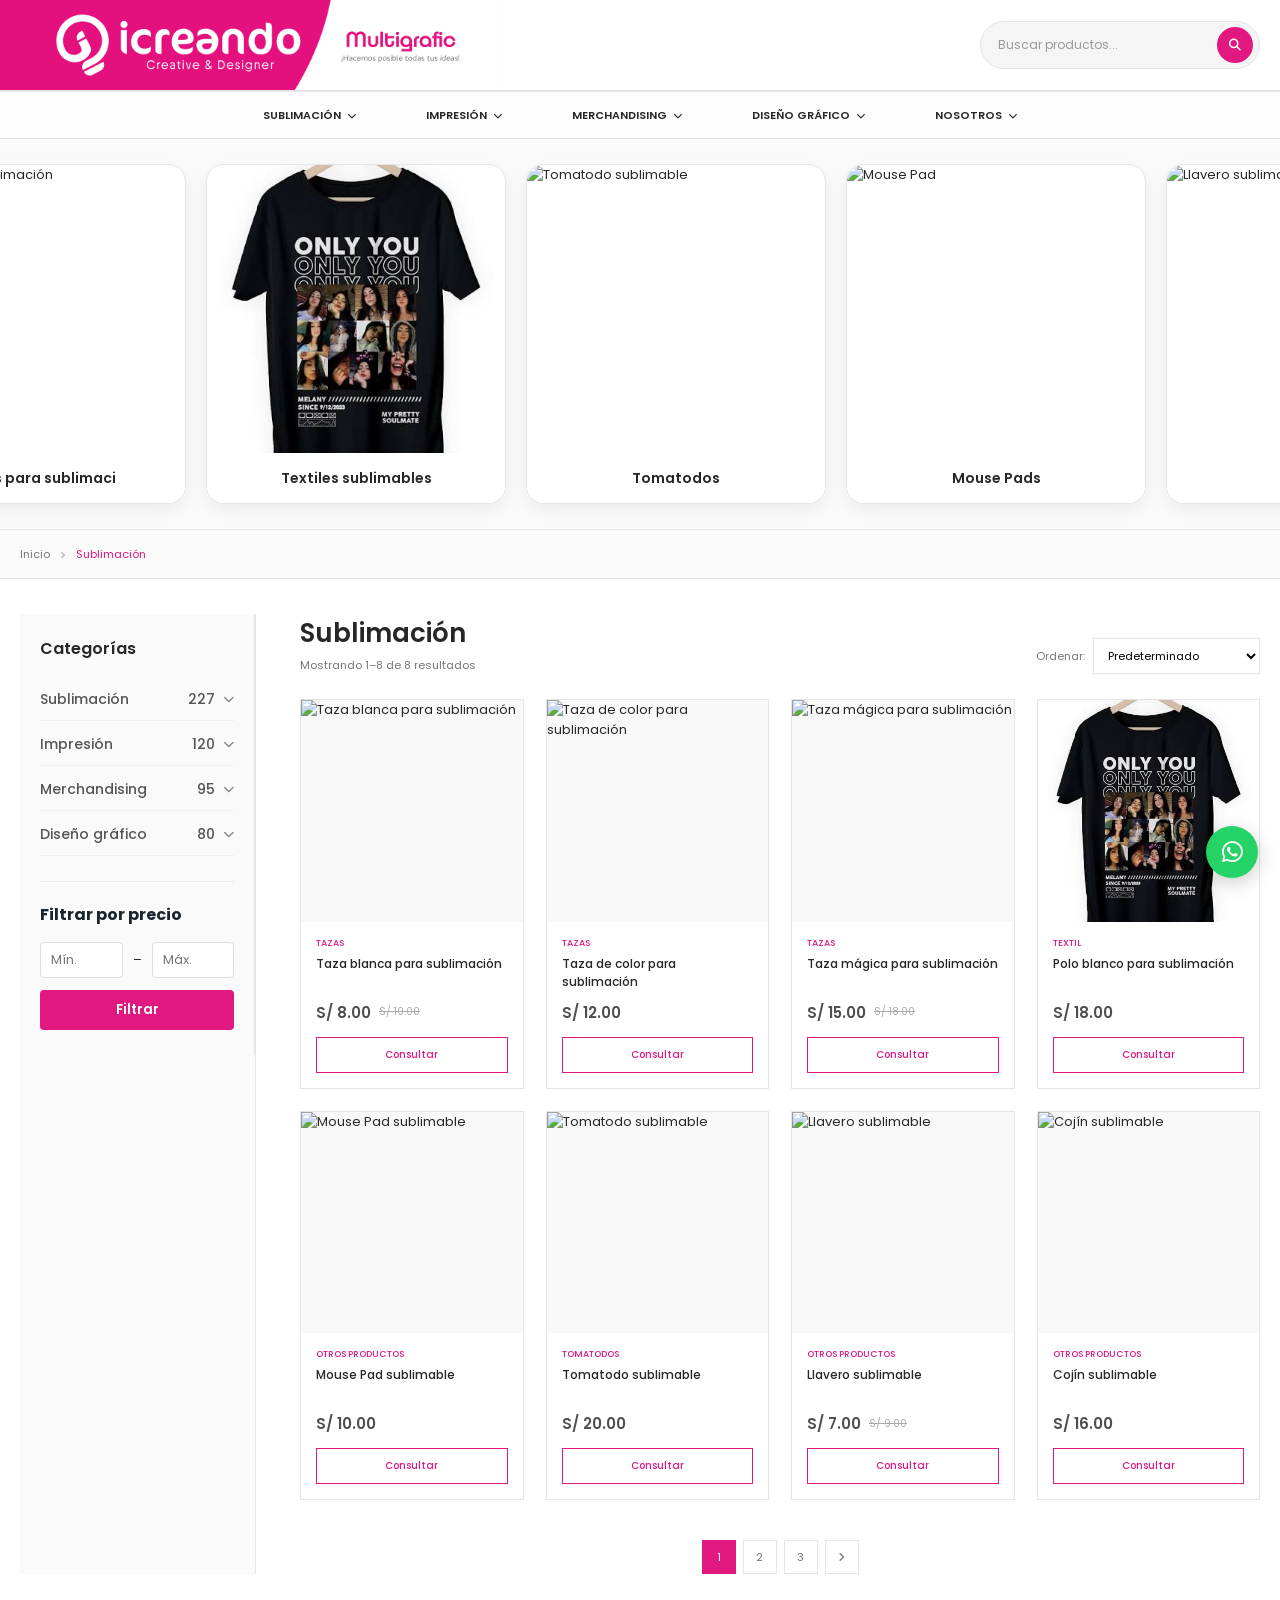
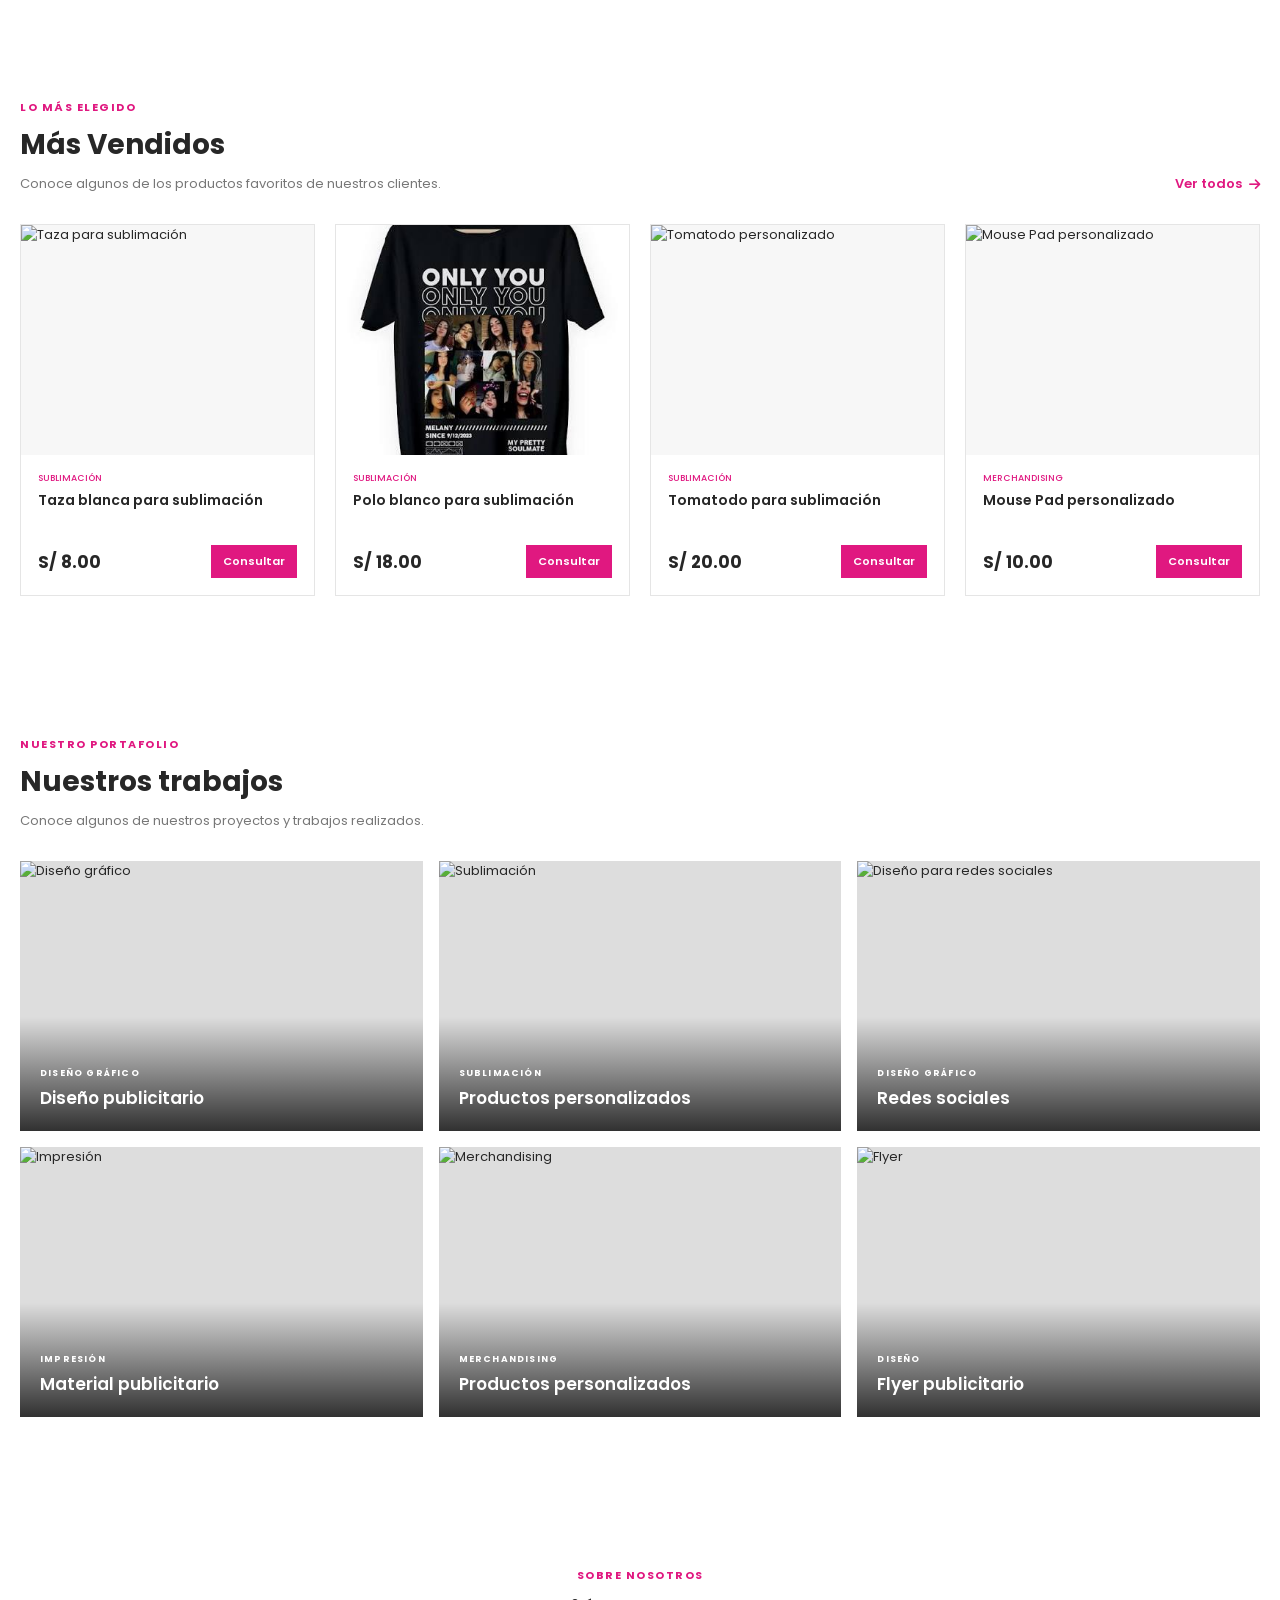
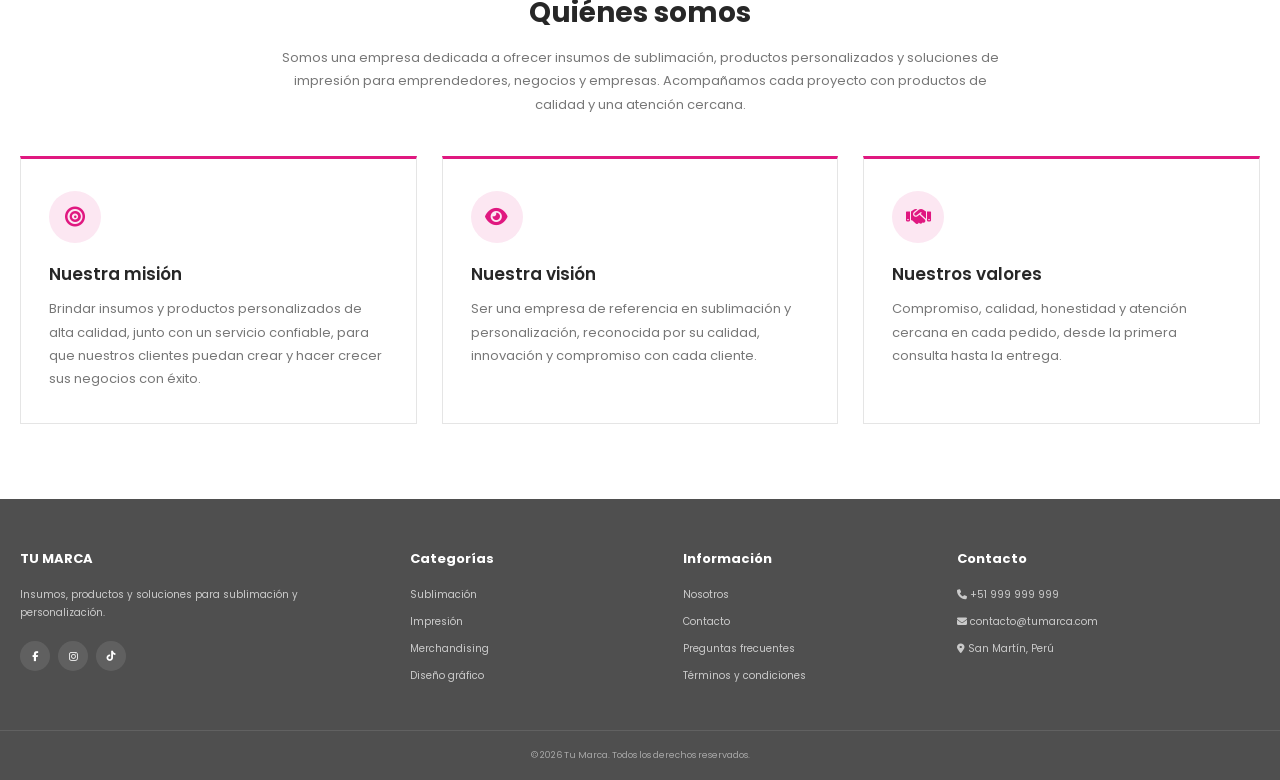
==== commit eb619ee1: "Actualización automática" ====
--- a/index.html
+++ b/index.html
@@ -353,7 +353,7 @@
                 src="https://loremflickr.com/600/600/mug,printing"
                 alt="Taza para sublimación"
             >
-            <span>Tazas para sublimación</span>
+            <span>Tazas para sublimaci</span>
         </div>
 
         <div class="reel-item">
--- a/style.css
+++ b/style.css
@@ -1499,7 +1499,7 @@
 .works-section {
     padding: 75px 0;
 
-    background: #fce7f2;
+    background: #ffffff;
 }
 
 .works-header {
@@ -2735,4 +2735,4 @@
         bottom: 6px !important;
         font-size: 11px !important;
     }
-}+}
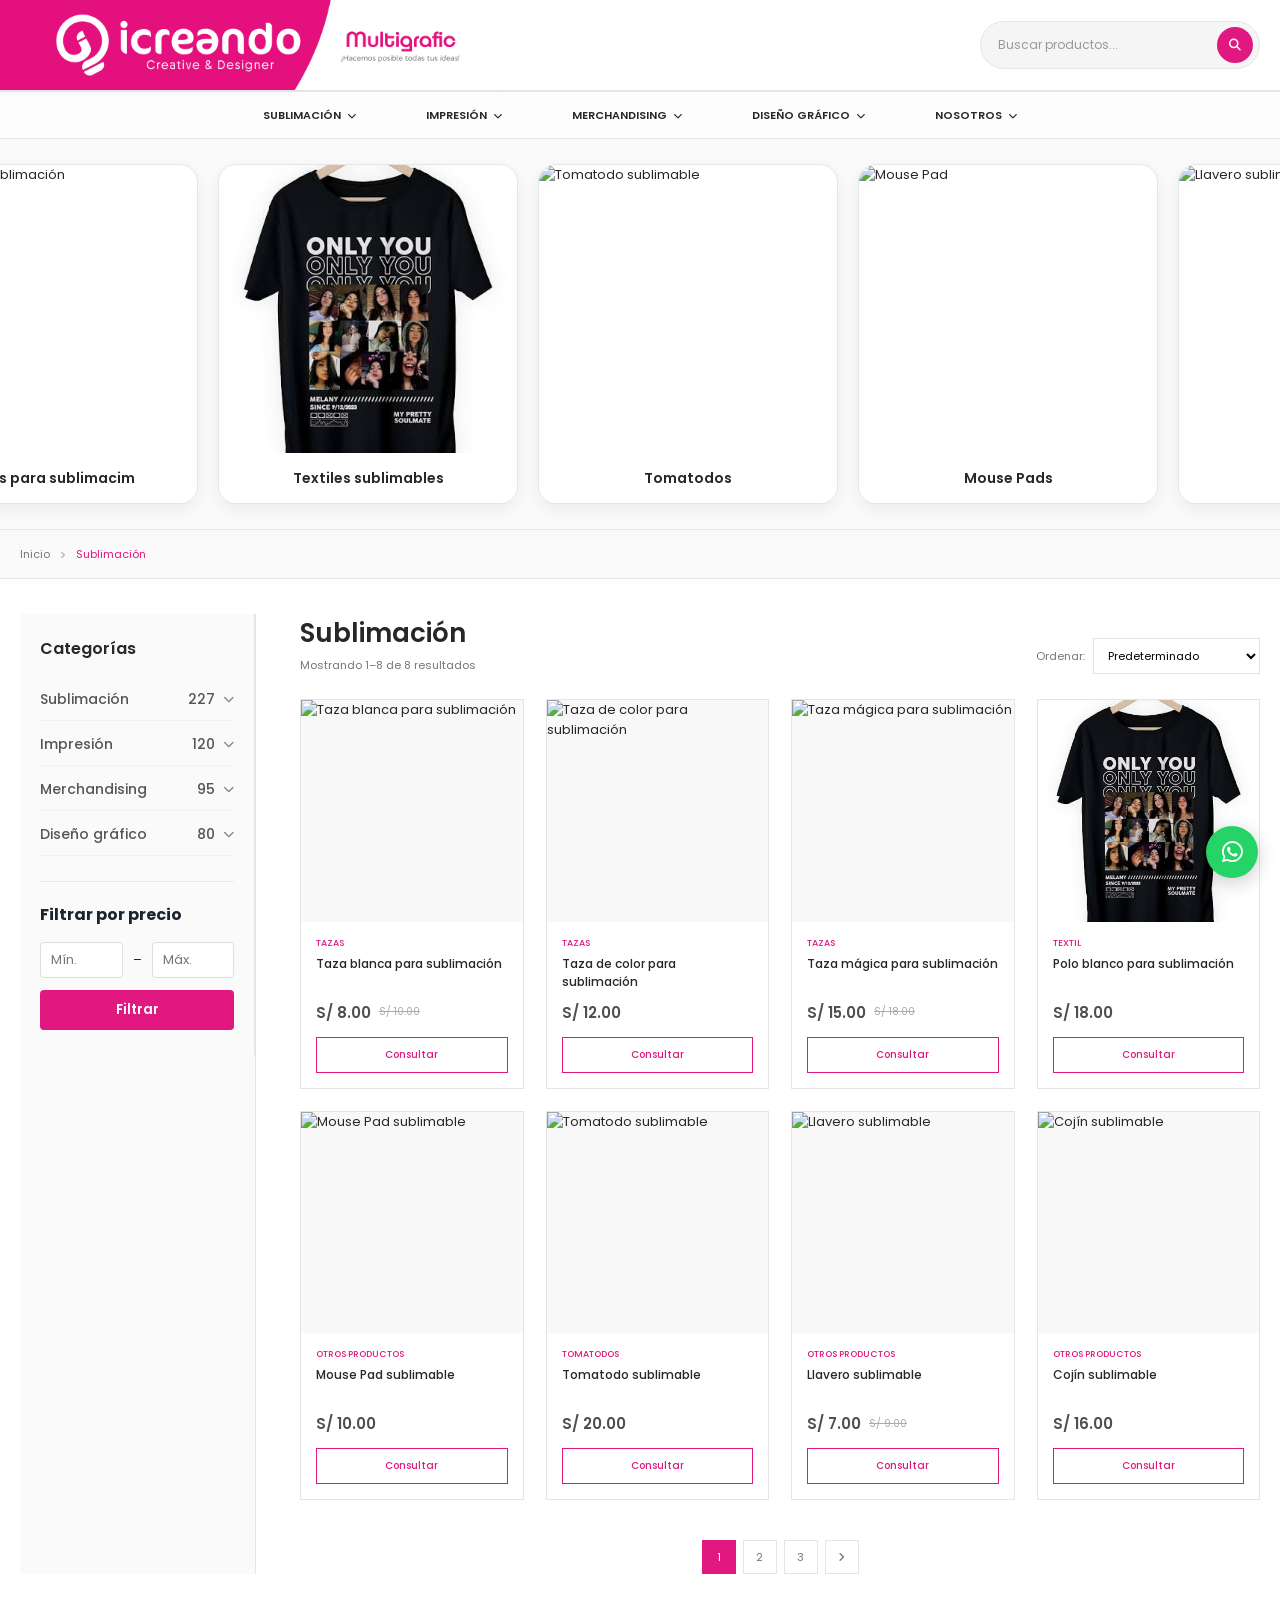
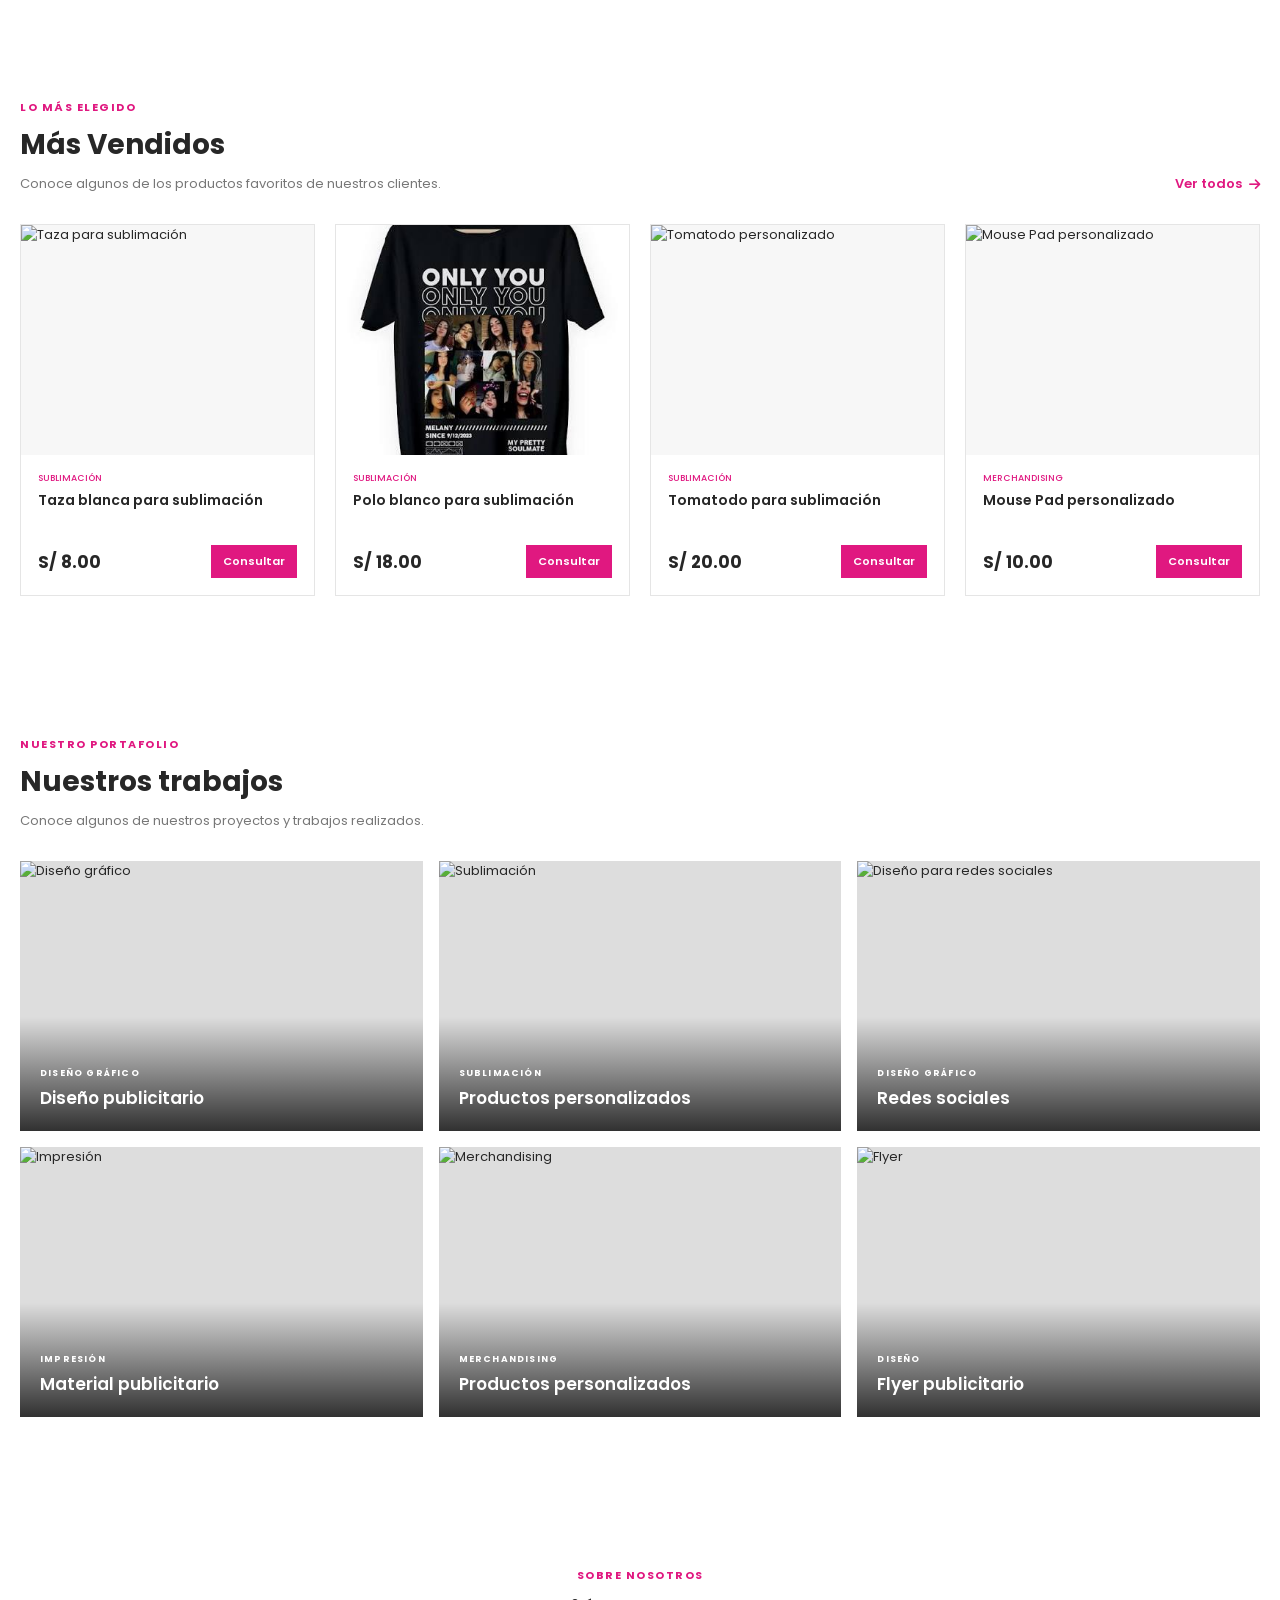
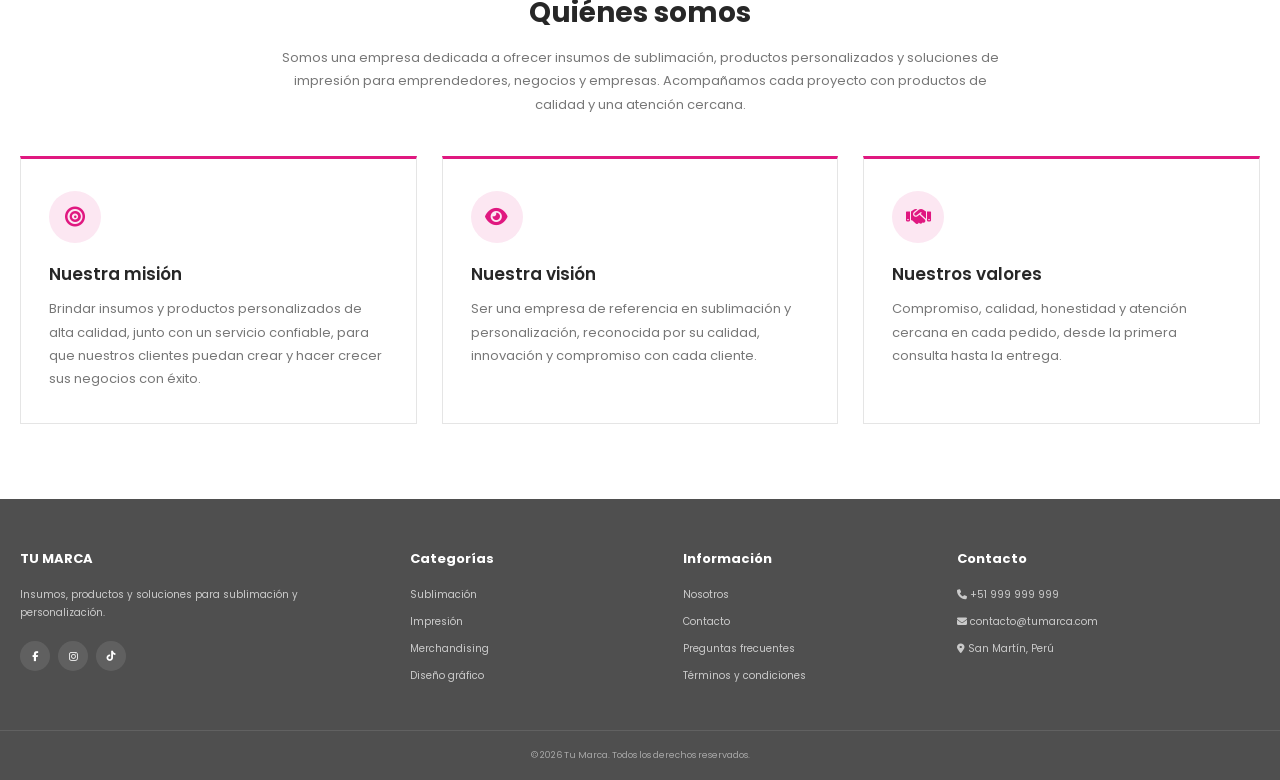
==== commit 036e1512: "Corregir error tipográfico en la descripción de producto en index.html" ====
--- a/index.html
+++ b/index.html
@@ -353,7 +353,7 @@
                 src="https://loremflickr.com/600/600/mug,printing"
                 alt="Taza para sublimación"
             >
-            <span>Tazas para sublimaci</span>
+            <span>Tazas para sublimacim</span>
         </div>
 
         <div class="reel-item">
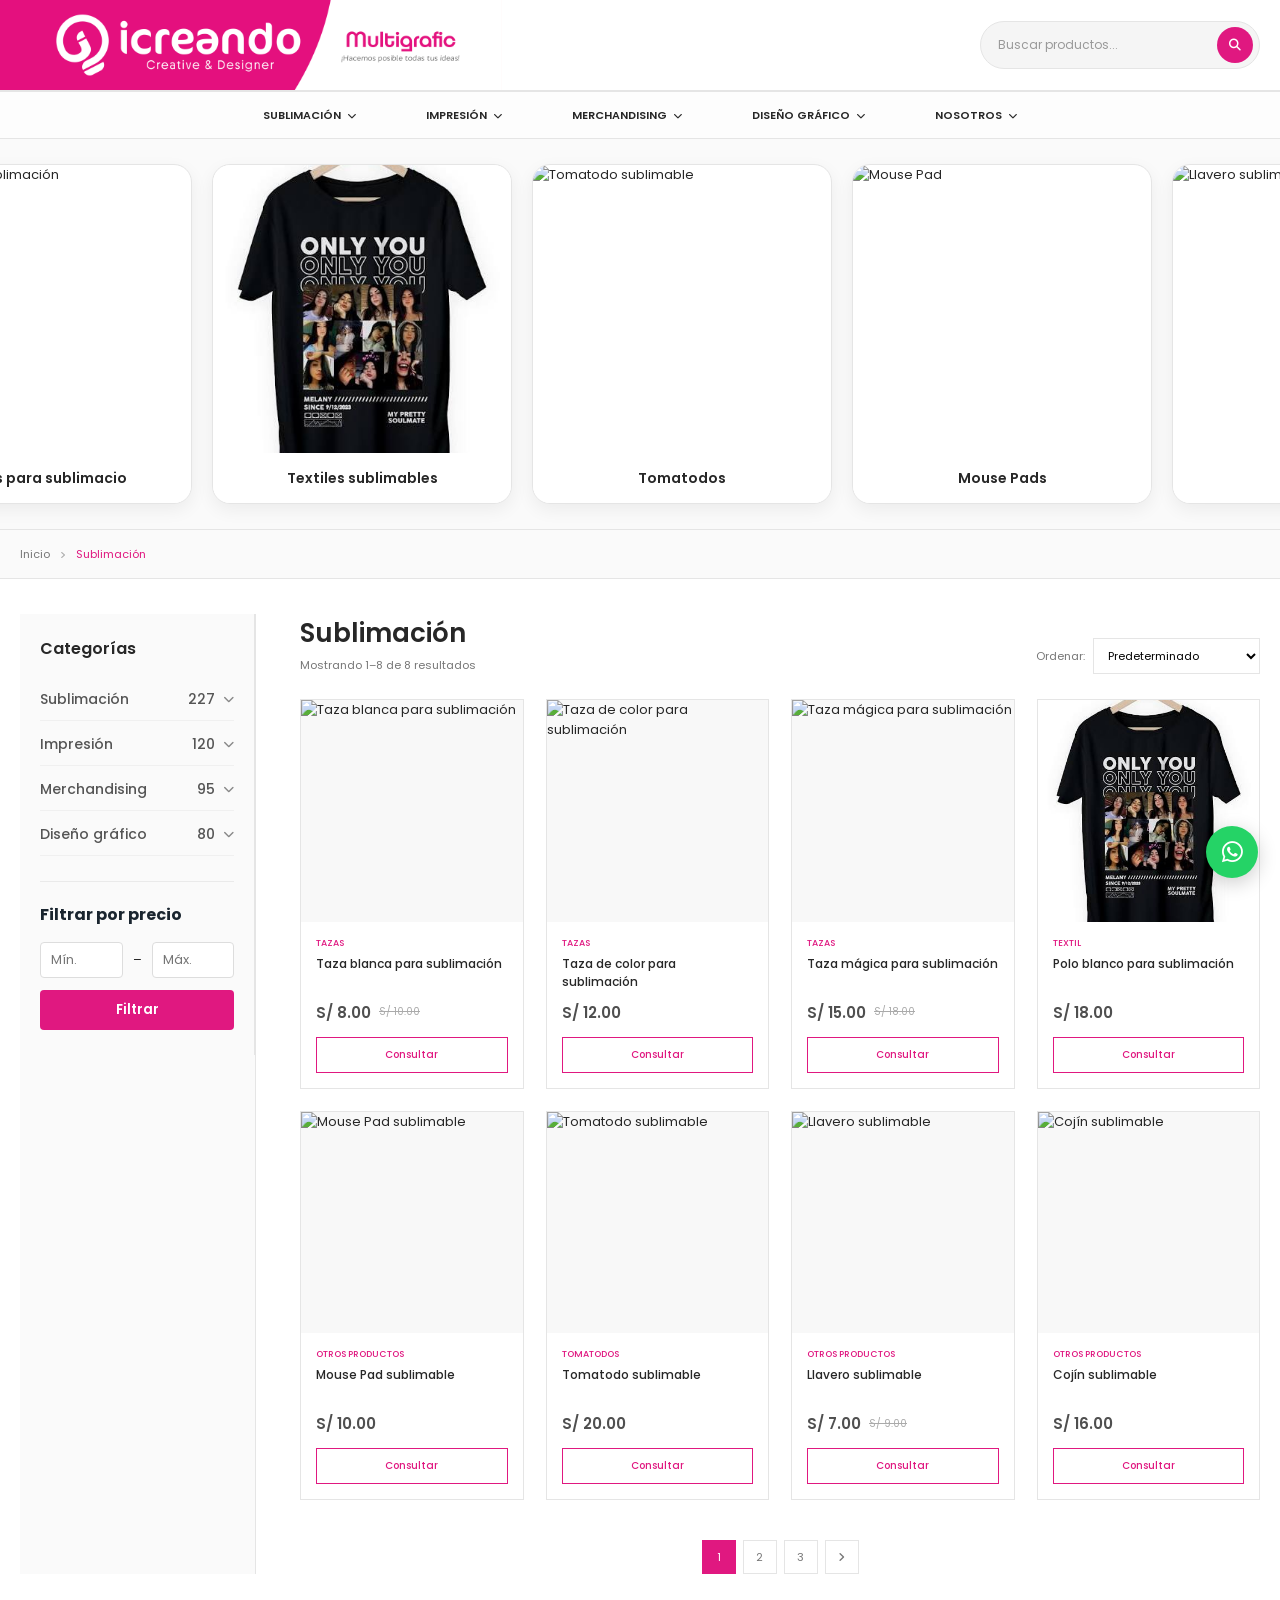
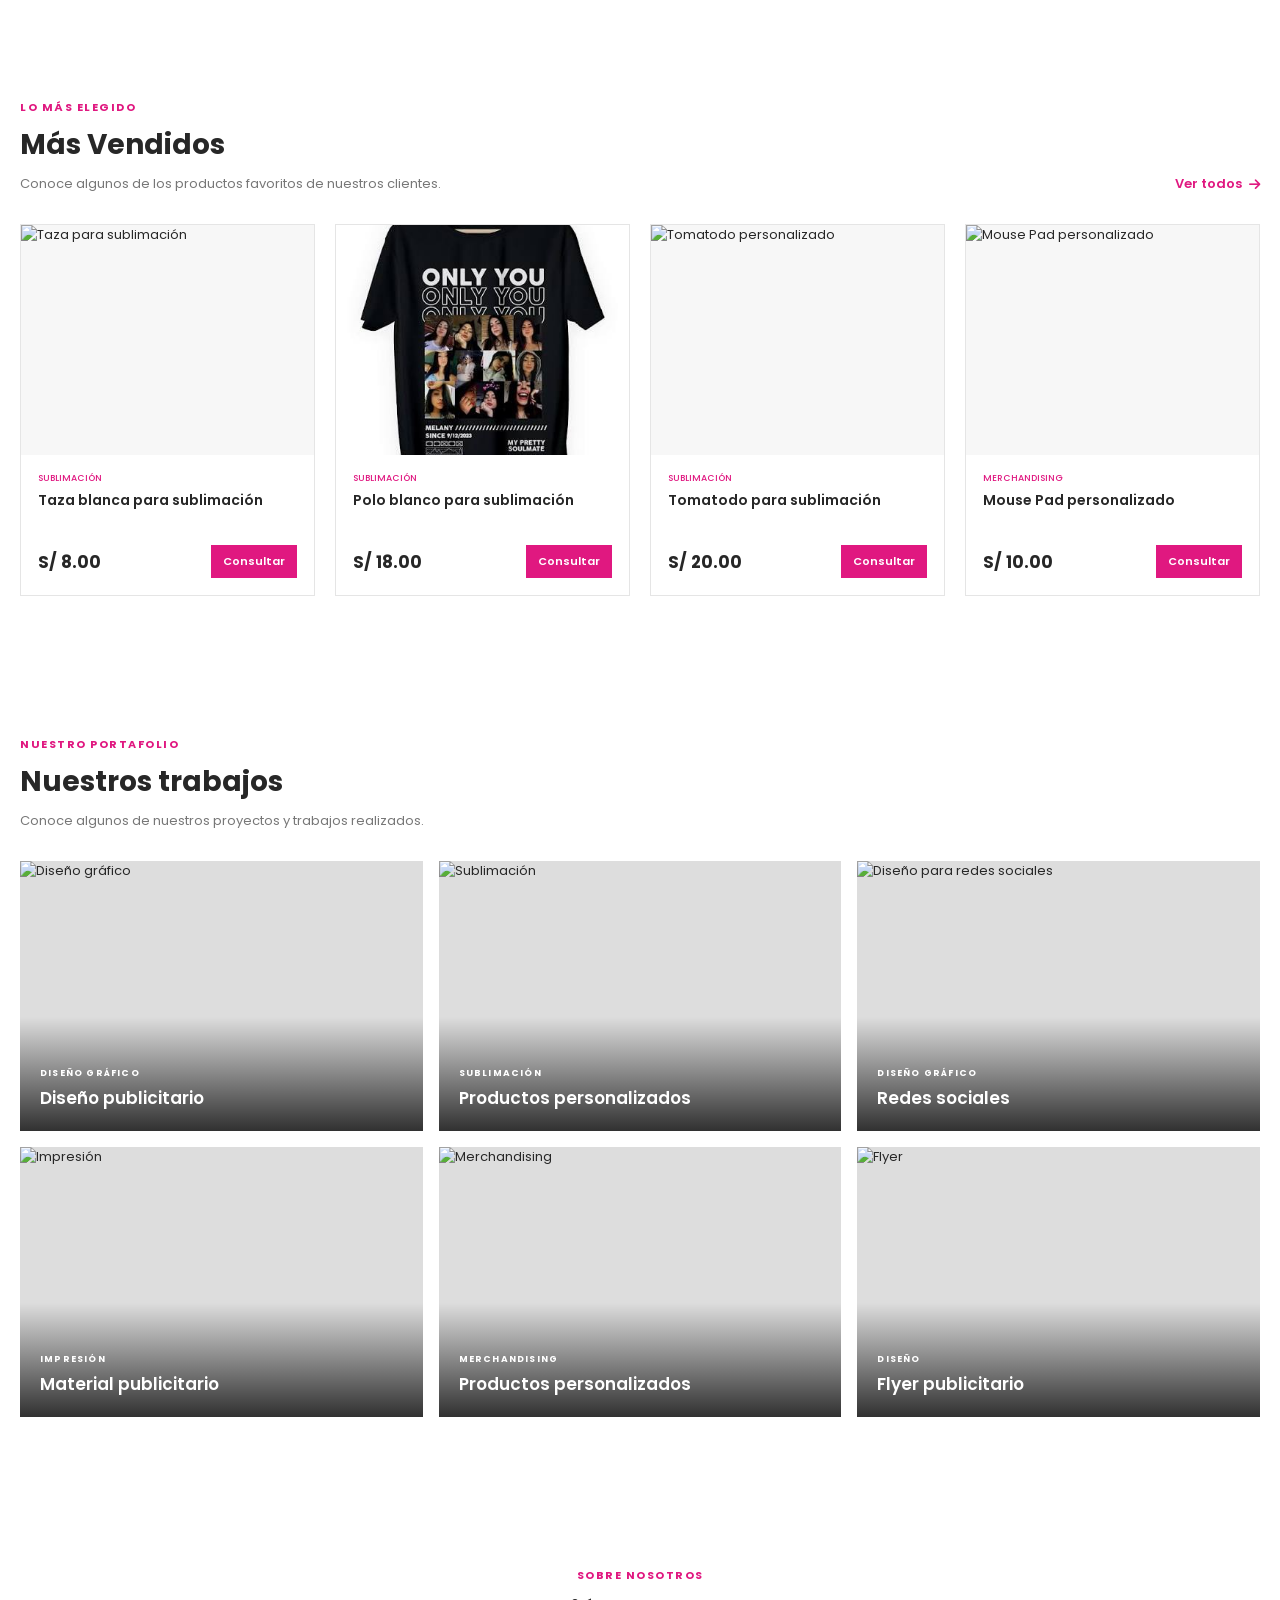
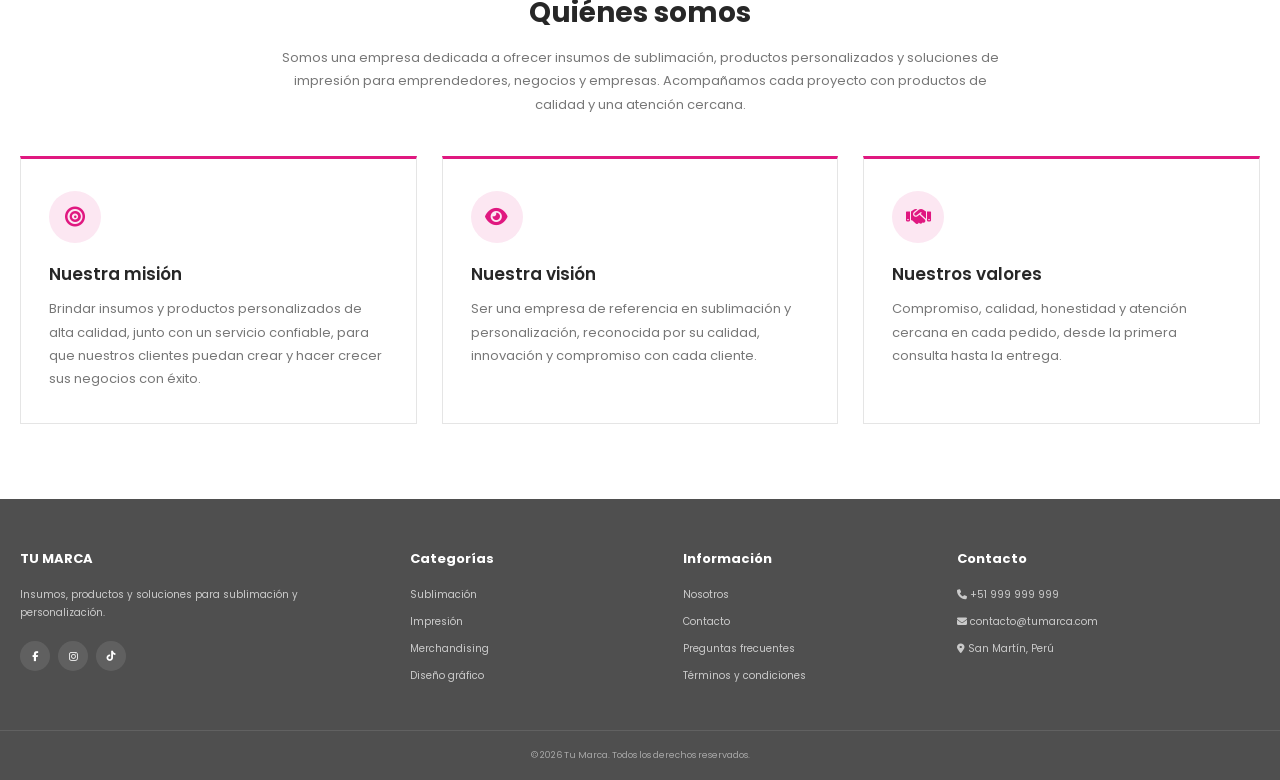
==== commit 96f87b25: "Auto commit" ====
--- a/index.html
+++ b/index.html
@@ -353,7 +353,7 @@
                 src="https://loremflickr.com/600/600/mug,printing"
                 alt="Taza para sublimación"
             >
-            <span>Tazas para sublimacim</span>
+            <span>Tazas para sublimacio</span>
         </div>
 
         <div class="reel-item">
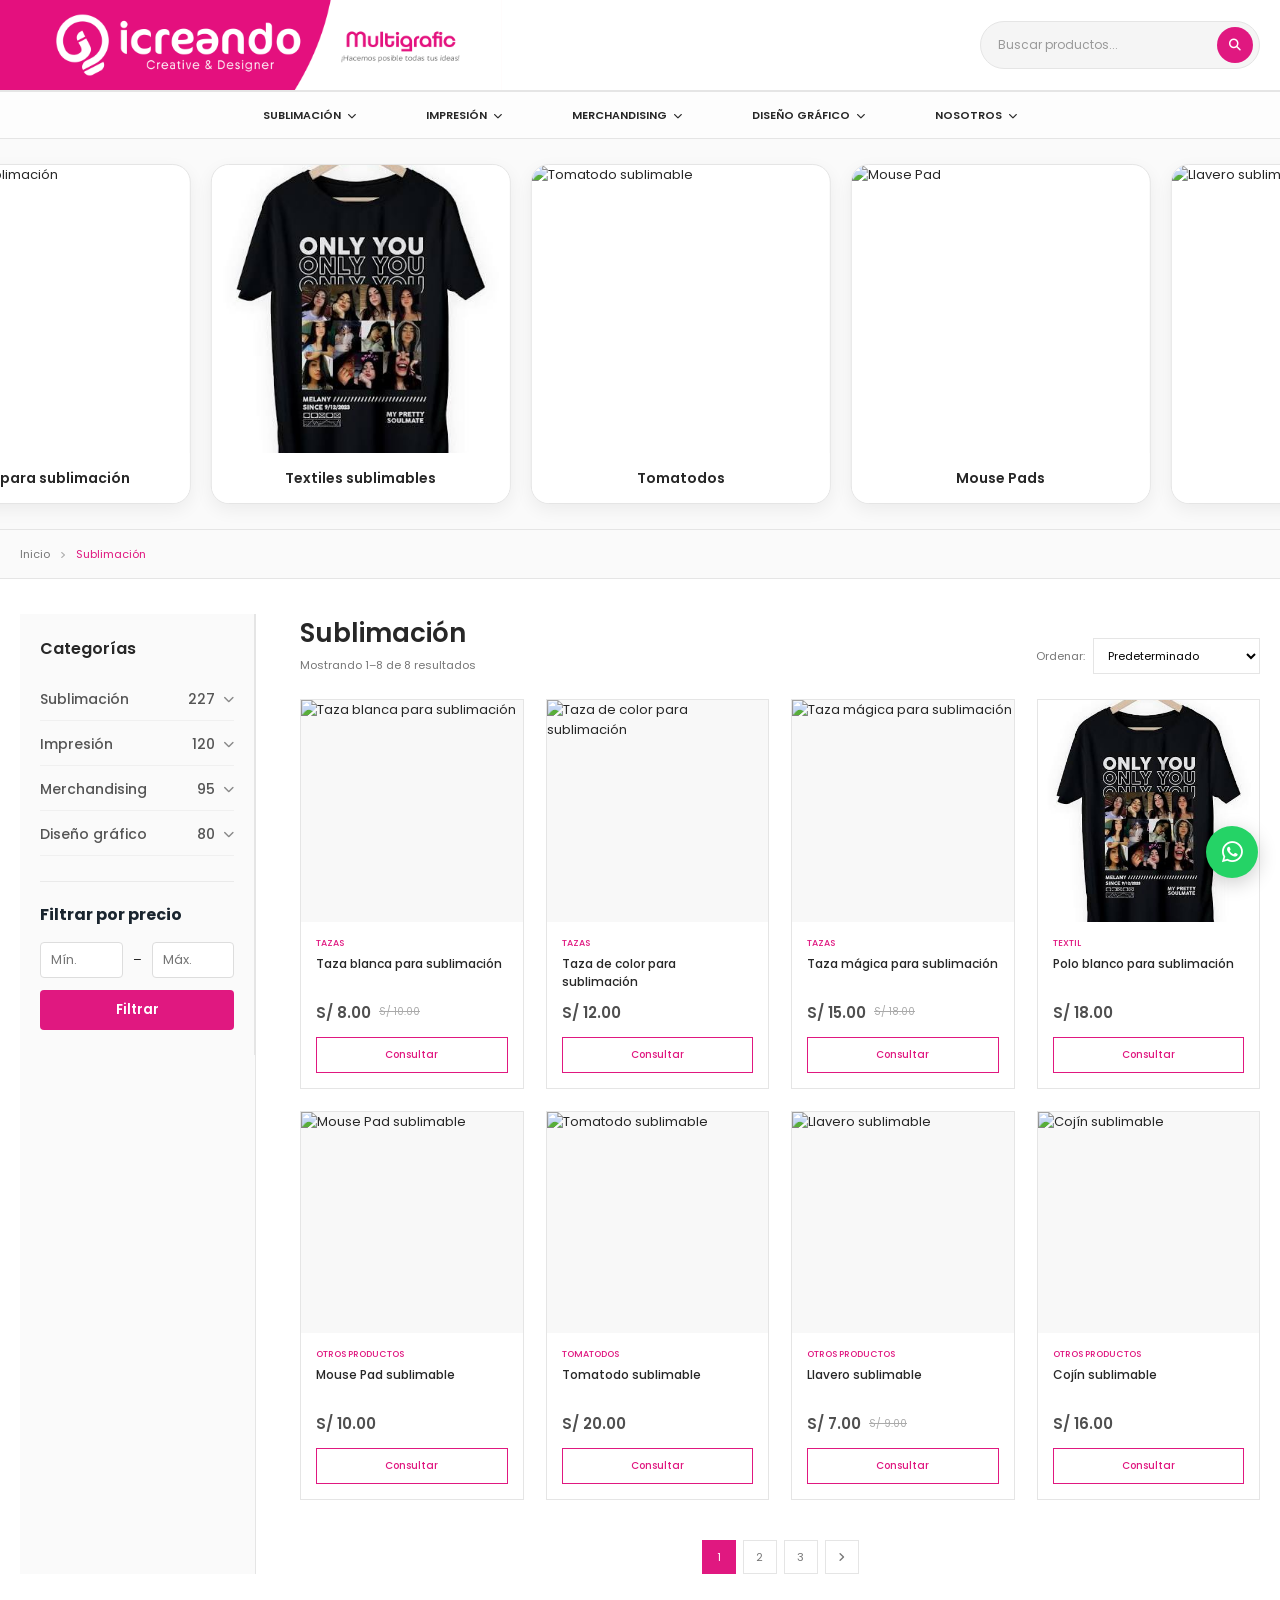
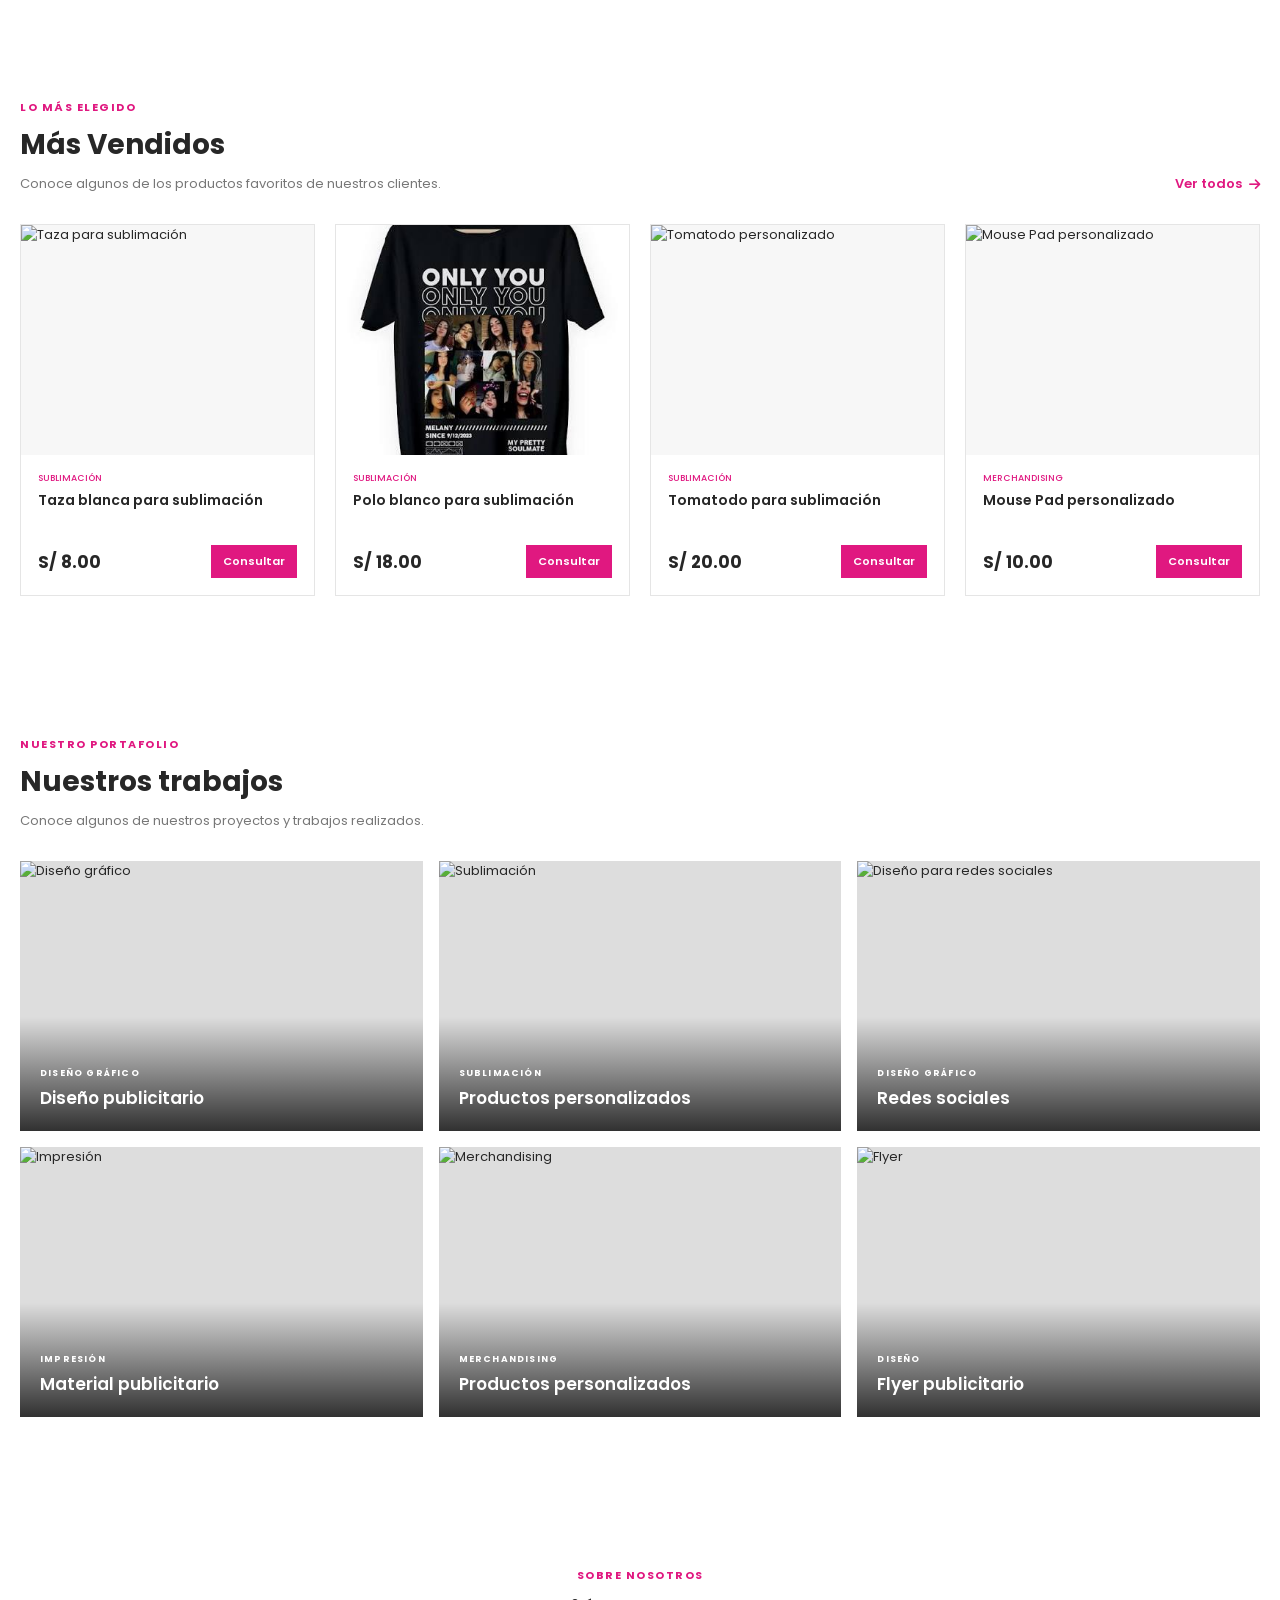
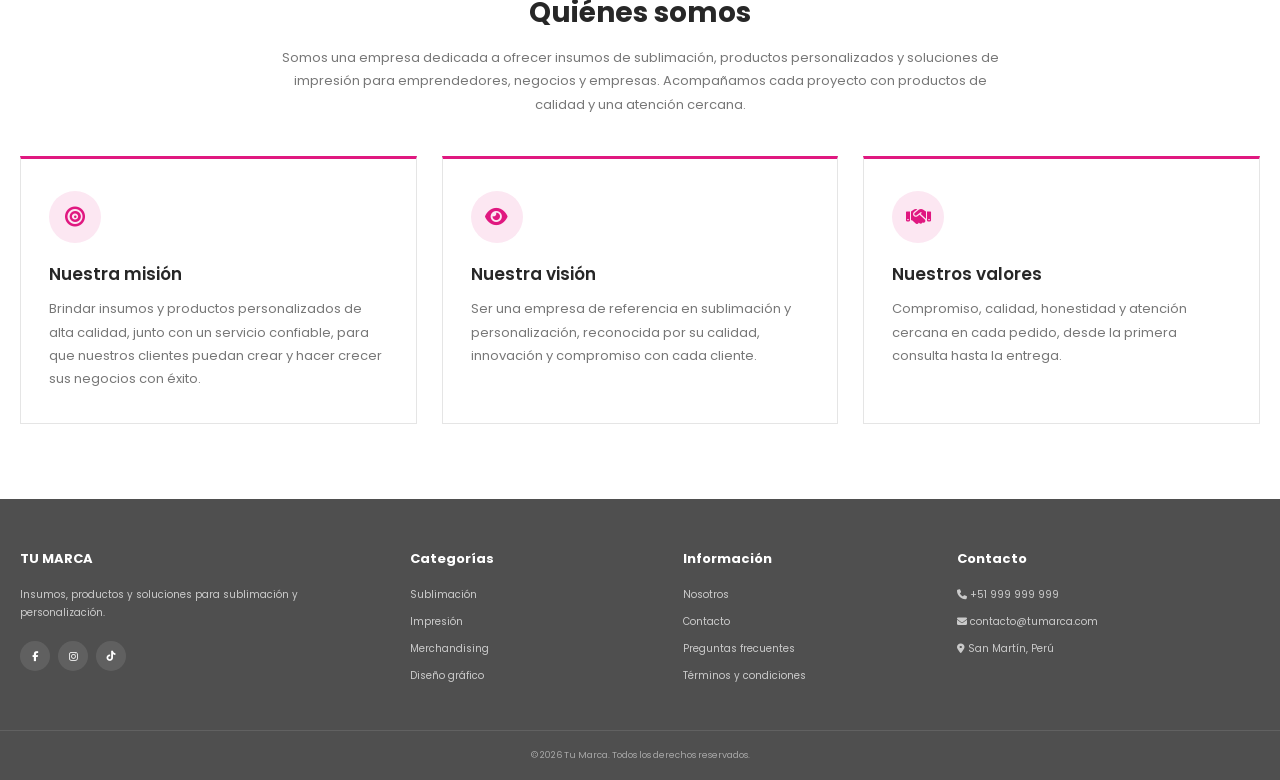
==== commit 7bc91cc6: "Auto commit" ====
--- a/index.html
+++ b/index.html
@@ -353,7 +353,7 @@
                 src="https://loremflickr.com/600/600/mug,printing"
                 alt="Taza para sublimación"
             >
-            <span>Tazas para sublimacio</span>
+            <span>Tazas para sublimación</span>
         </div>
 
         <div class="reel-item">
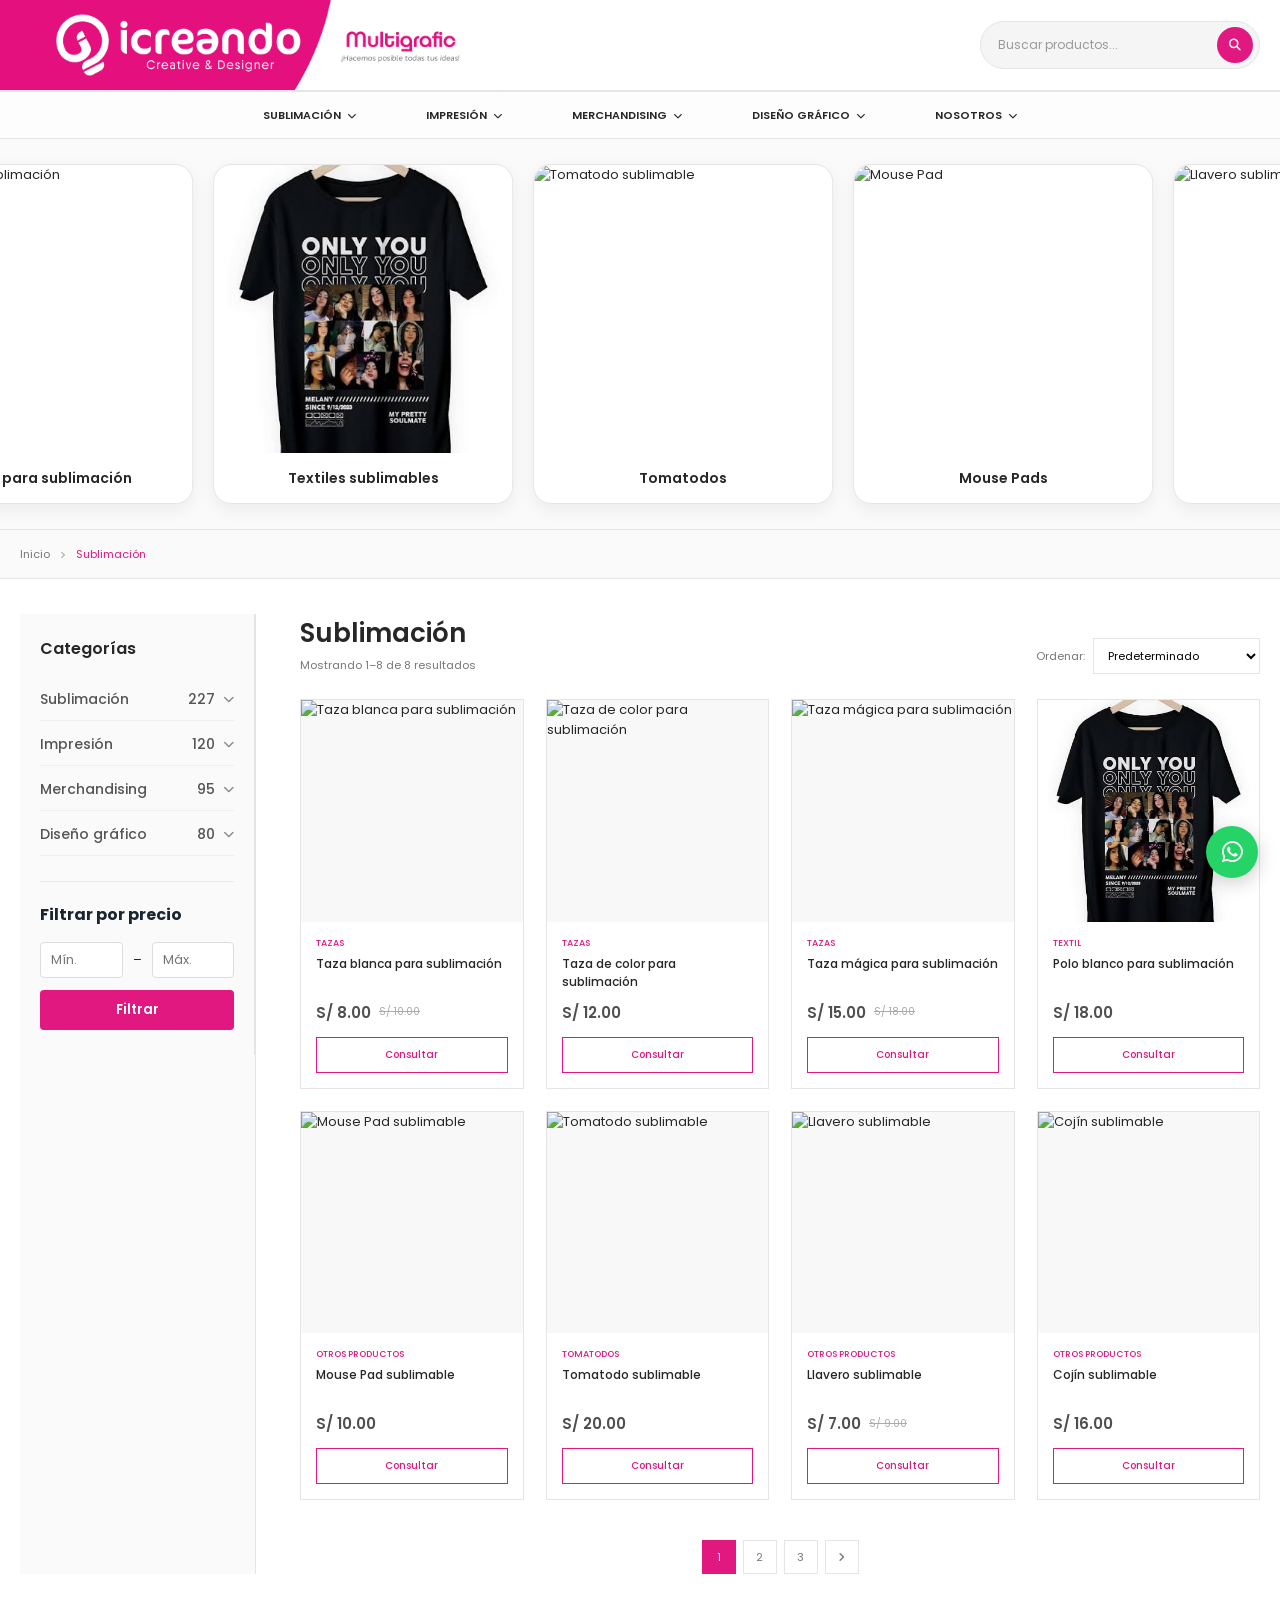
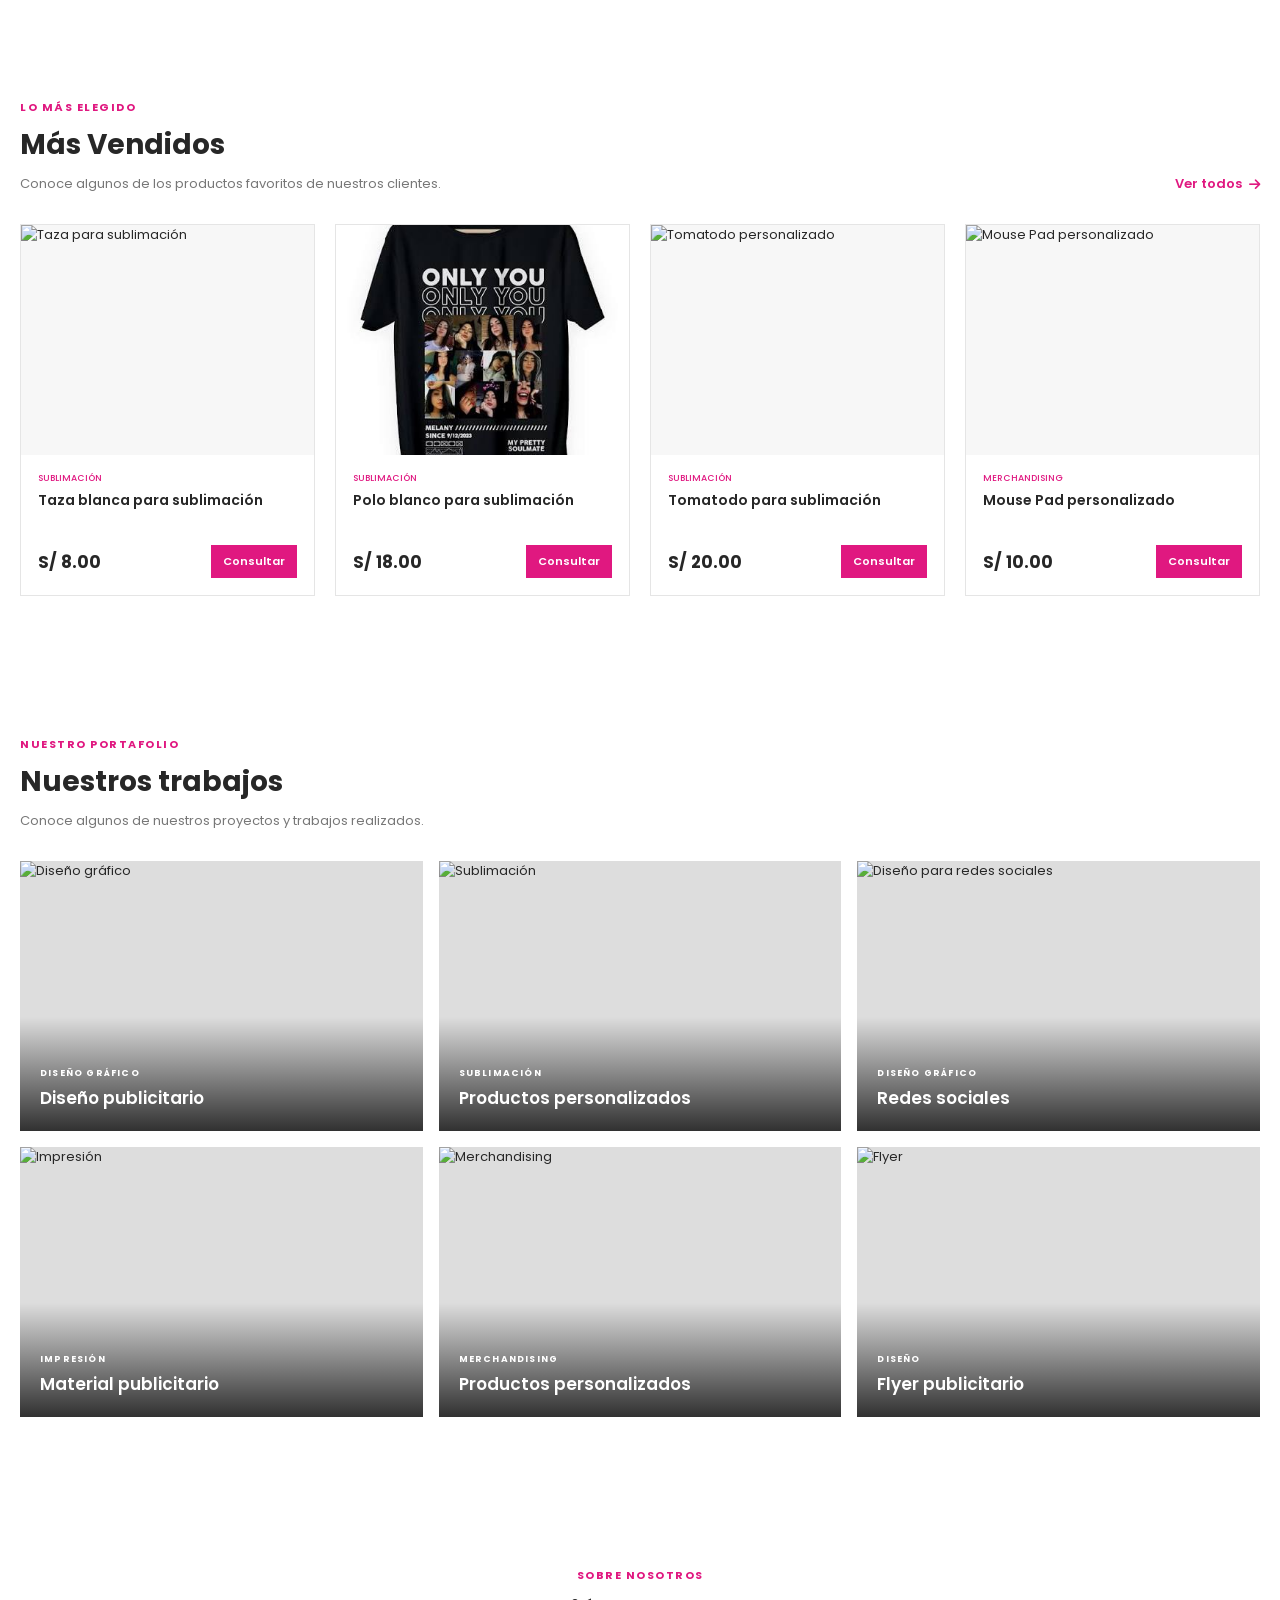
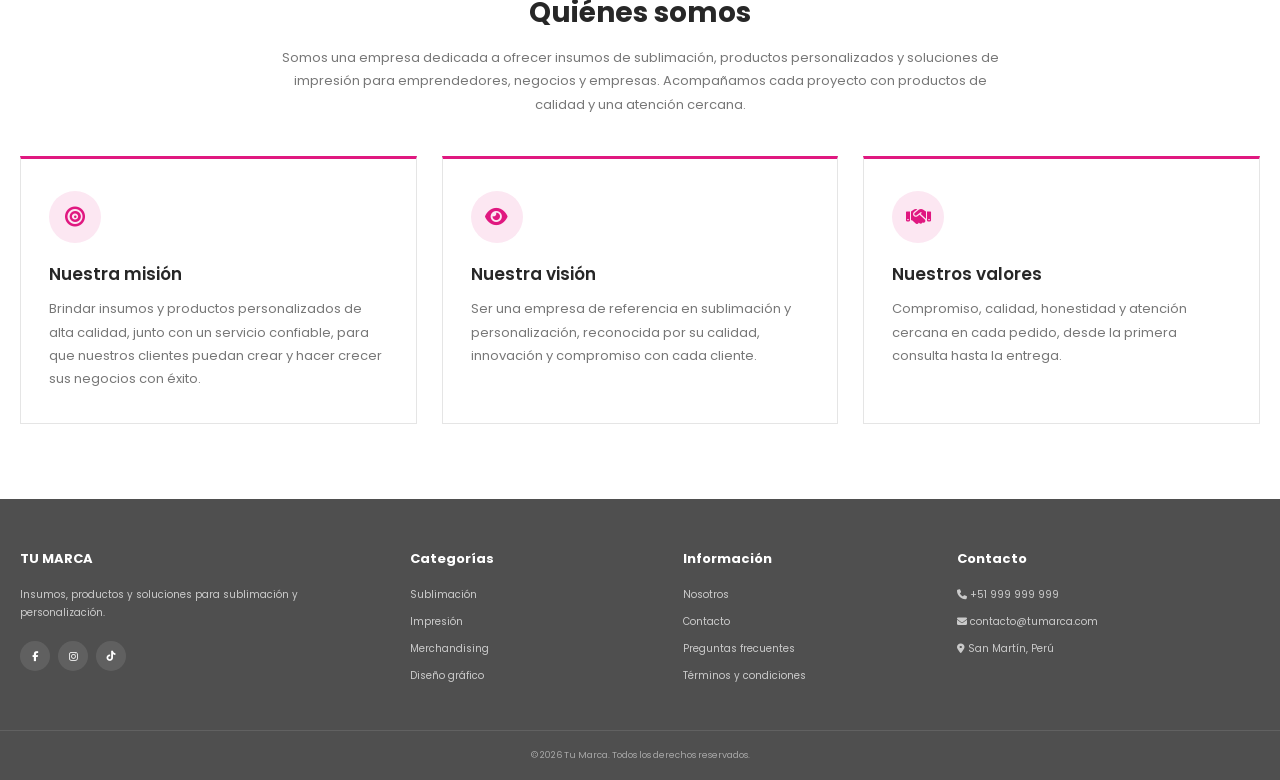
==== commit 159de402: "Update print statement from 'Hello' to 'Goodbye'" ====
--- a/index.html
+++ b/index.html
@@ -132,7 +132,7 @@
 
         <div class="dropdown-menu">
 
-            <a href="#" data-category="tazas">
+            <a href="#" data-category="taza">
                 Tazas blancas y de color
             </a>
 
